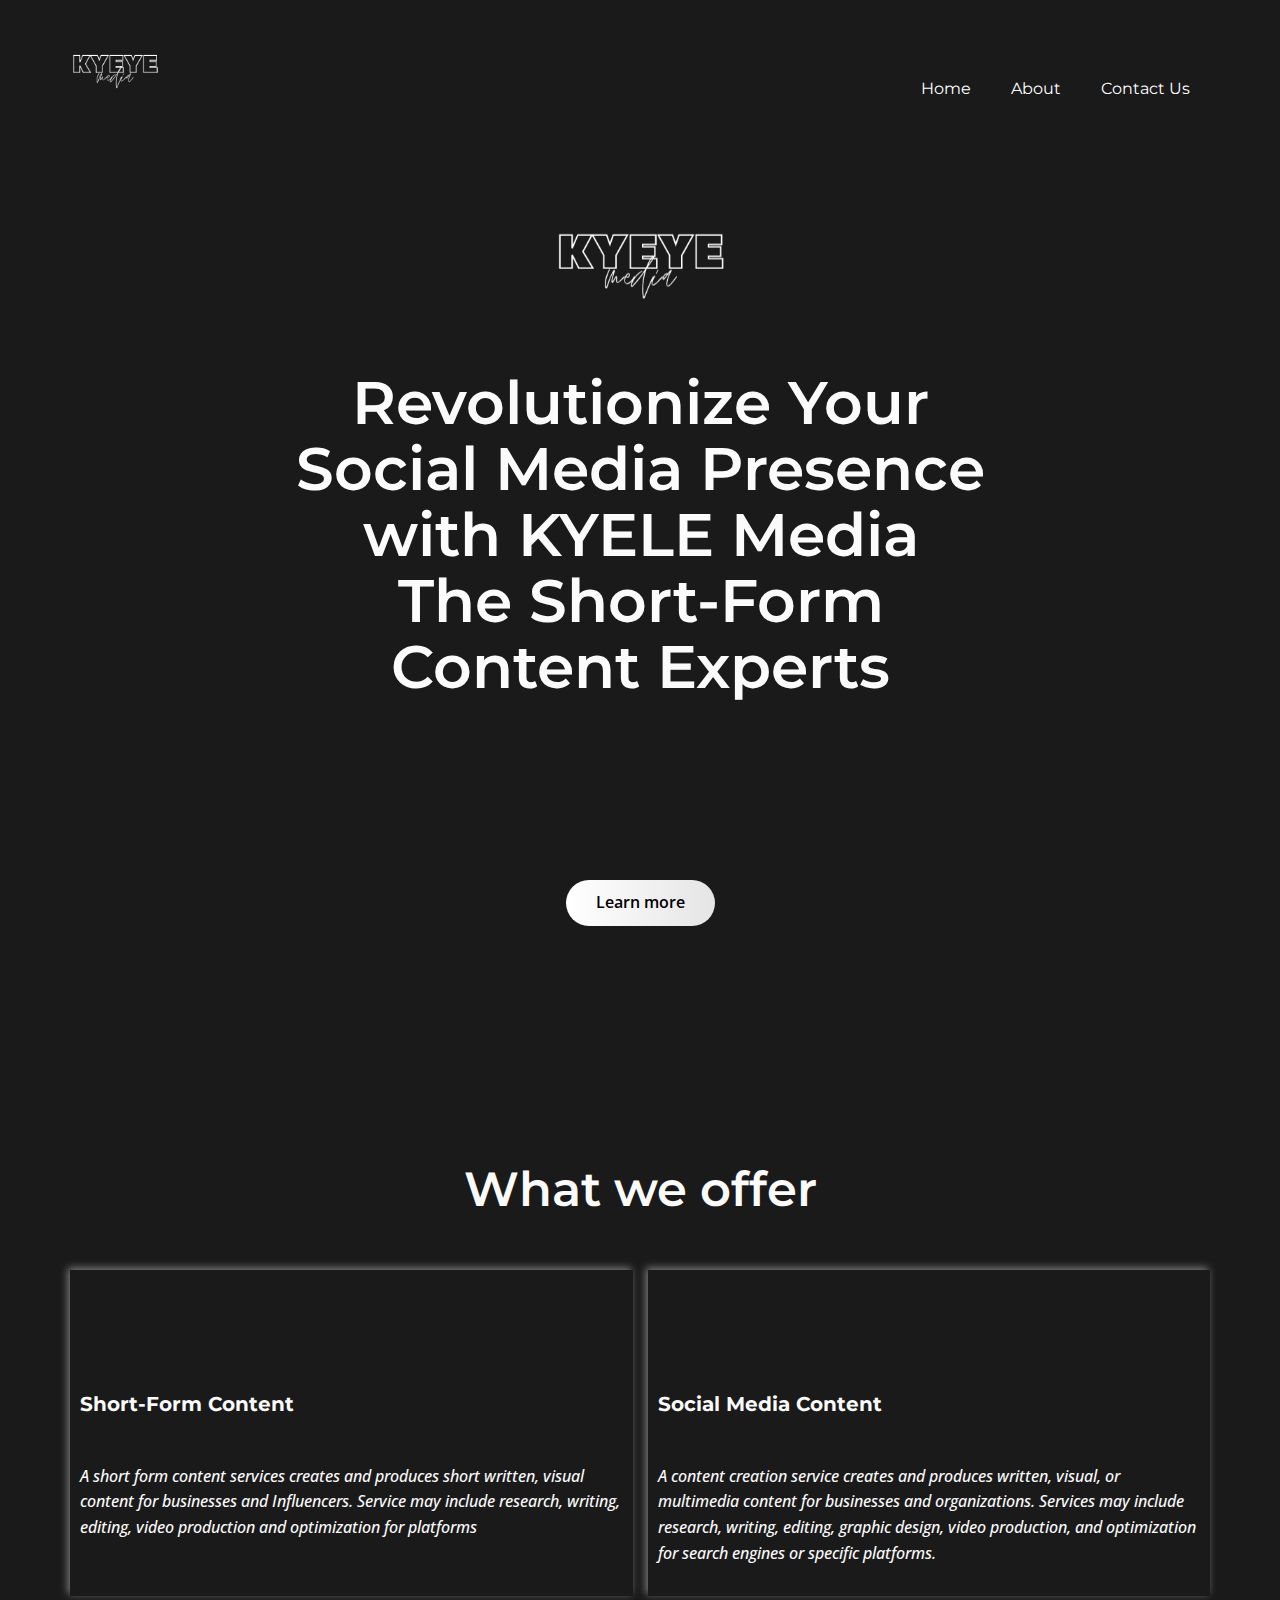
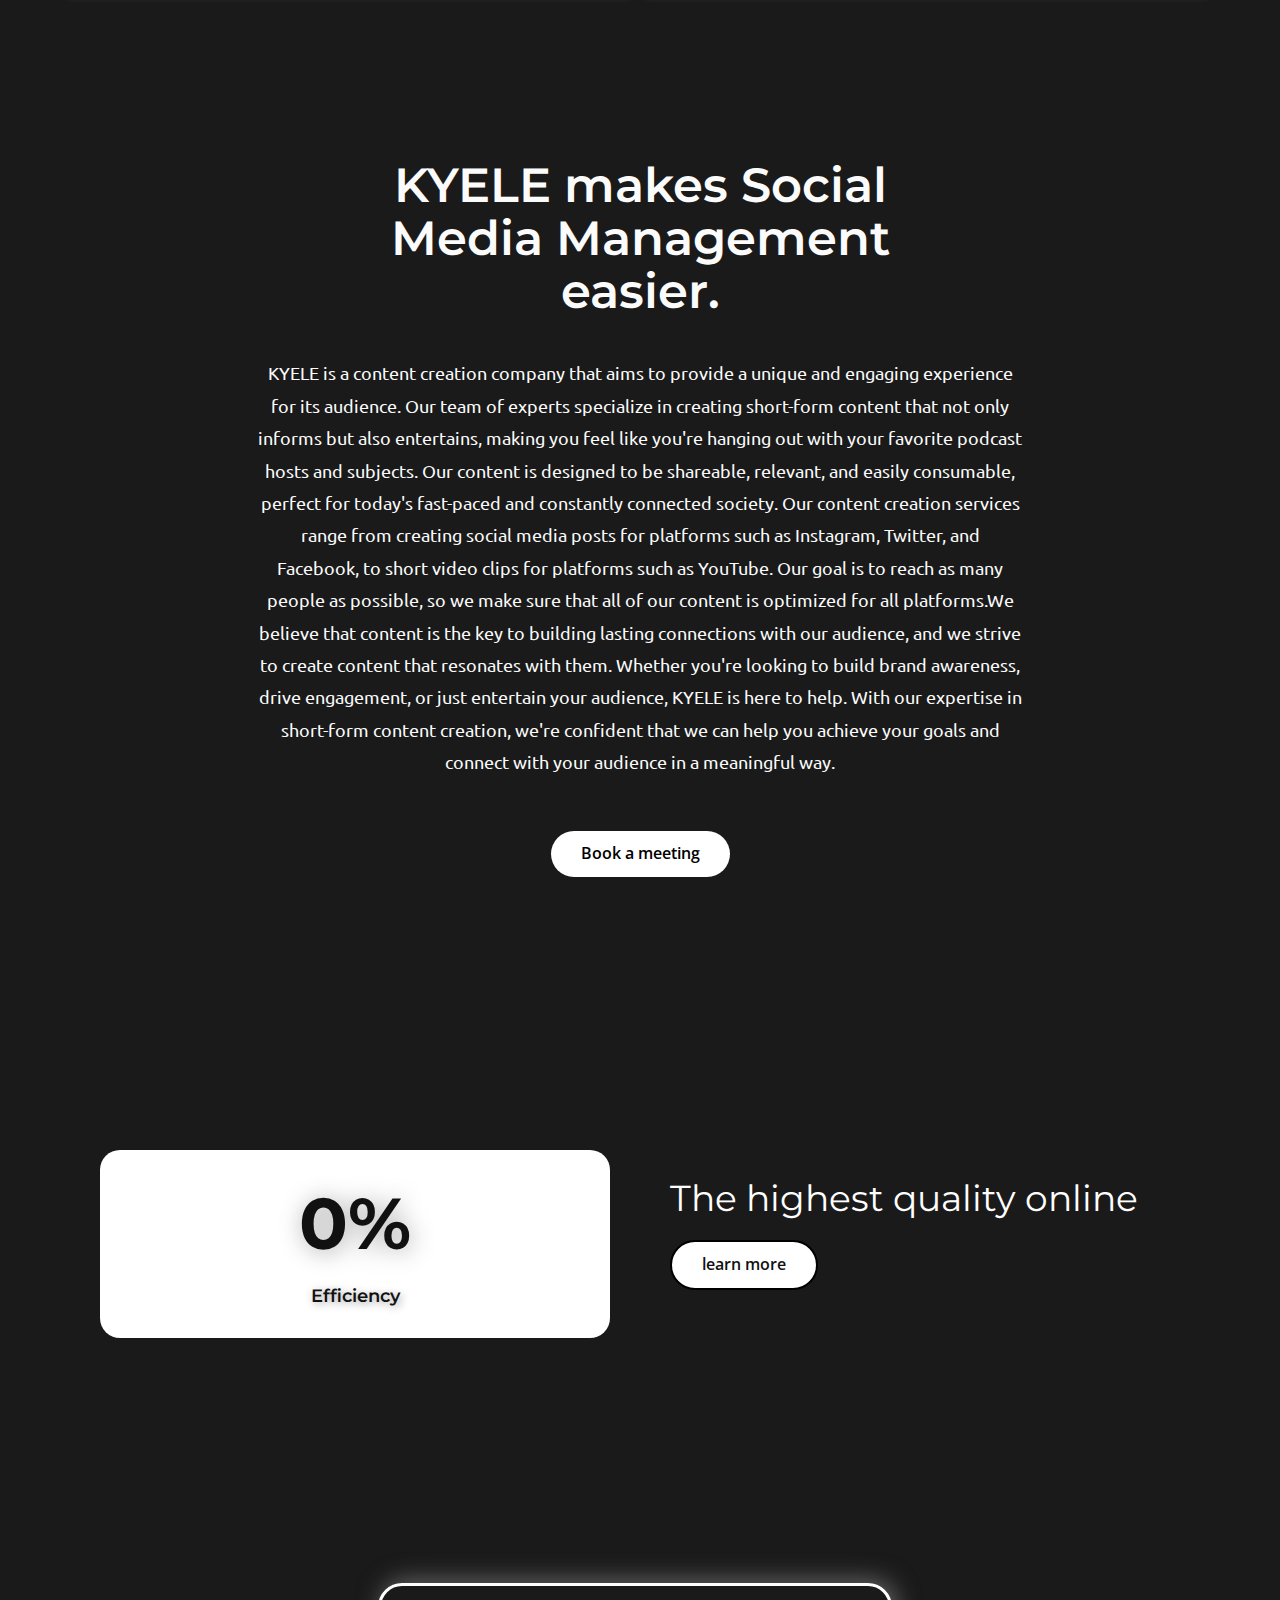
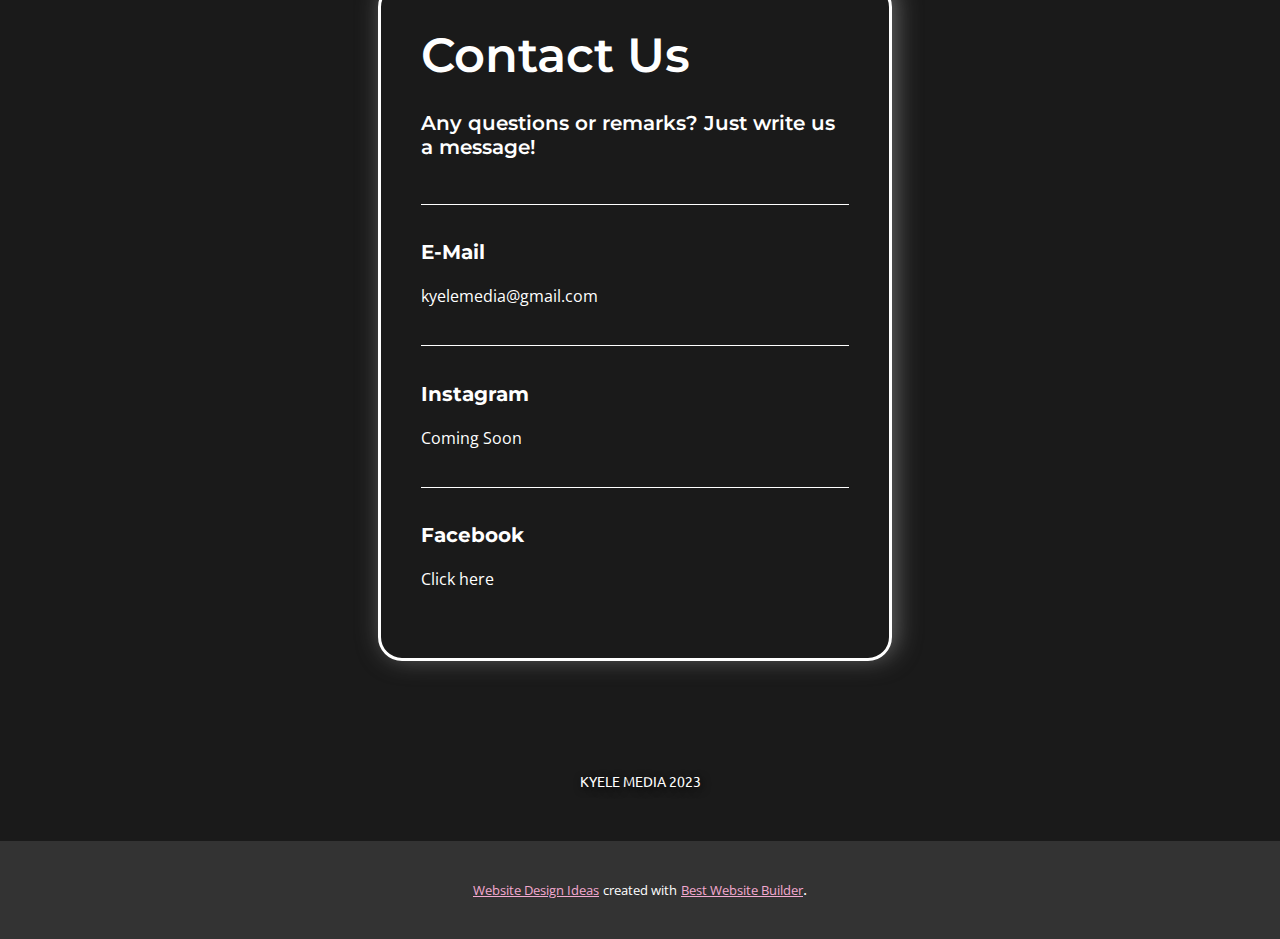
==== index.html @ 2ac7083c "v6" ====
<!DOCTYPE html>
<html style="font-size: 16px;" lang="it"><head>
    <meta name="viewport" content="width=device-width, initial-scale=1.0">
    <meta charset="utf-8">
    <meta name="keywords" content="short-form content, short-form content agency, video editing">
    <meta name="description" content="Maximize your online impact with Kyele Media's professional short-form video editing services. Book Now a Free Discovery Meeting">
    <meta name="robots" content="index, follow">
    <title>Short-Form Content Agency - Optimize Your Online Presence</title>
    <link rel="stylesheet" href="nicepage.css" media="screen">
<link rel="stylesheet" href="Short-Form-Content-Agency.css" media="screen">
    <script class="u-script" type="text/javascript" src="jquery.js" defer=""></script>
    <script class="u-script" type="text/javascript" src="nicepage.js" defer=""></script>
    <meta name="generator" content="Nicepage 5.4.4, nicepage.com">
    <meta name="author" content="Kyele Media">
    <meta property="og:title" content="Short-Form Content Agency - Optimize Your Online Presence">
    <meta property="og:description" content="Maximize your online impact with Kyele Media's professional short-form video editing services. Book Now a Free Discovery Meeting">
    <meta property="og:image" content="https://kyelemedia.github.io/images/kyelemediua-6.png">
    <meta property="og:url" content="https://kyelemedia.github.io/">
    <link id="u-theme-google-font" rel="stylesheet" href="https://fonts.googleapis.com/css?family=Montserrat:100,100i,200,200i,300,300i,400,400i,500,500i,600,600i,700,700i,800,800i,900,900i|Open+Sans:300,300i,400,400i,500,500i,600,600i,700,700i,800,800i">
    <link id="u-page-google-font" rel="stylesheet" href="https://fonts.googleapis.com/css?family=Montserrat:100,100i,200,200i,300,300i,400,400i,500,500i,600,600i,700,700i,800,800i,900,900i|Ubuntu:300,300i,400,400i,500,500i,700,700i">
    
    
    
    
    
    
    <script type="application/ld+json">{
		"@context": "http://schema.org",
		"@type": "Organization",
		"name": "",
		"logo": "images/CopiadiLogoAbbigliamentoFemminileGrassettoColoratoRosaRosso1.png"
}</script>
    <meta name="theme-color" content="#e13690">
    <meta property="og:type" content="website">
  <meta data-intl-tel-input-cdn-path="intlTelInput/"></head>
  <body data-home-page="Short-Form-Content-Agency.html" data-home-page-title="Short-Form Content Agency" class="u-body u-xl-mode" data-lang="it"><header class="u-clearfix u-grey-90 u-header u-header" id="sec-9b54"><div class="u-clearfix u-sheet u-sheet-1">
        <a href="Short-Form-Content-Agency.html#sec-712d" class="u-image u-logo u-image-1" data-image-width="500" data-image-height="500" title="Menu">
          <img src="images/CopiadiLogoAbbigliamentoFemminileGrassettoColoratoRosaRosso1.png" class="u-logo-image u-logo-image-1">
        </a>
        <nav class="u-menu u-menu-one-level u-offcanvas u-menu-1" data-responsive-from="MD">
          <div class="menu-collapse u-custom-font u-font-montserrat" style="font-size: 1rem; letter-spacing: 0px; font-weight: 700;">
            <a class="u-button-style u-custom-hover-color u-custom-left-right-menu-spacing u-custom-padding-bottom u-custom-text-active-color u-custom-text-color u-custom-text-hover-color u-custom-top-bottom-menu-spacing u-nav-link u-text-active-palette-1-base u-text-hover-palette-2-base" href="#" data-lang-en="{&quot;content&quot;:&quot;<svg class=\&quot;u-svg-link\&quot; viewBox=\&quot;0 0 24 24\&quot;><use xmlns:xlink=\&quot;http://www.w3.org/1999/xlink\&quot; xlink:href=\&quot;#menu-hamburger\&quot;></use></svg><svg class=\&quot;u-svg-content\&quot; version=\&quot;1.1\&quot; id=\&quot;menu-hamburger\&quot; viewBox=\&quot;0 0 16 16\&quot; x=\&quot;0px\&quot; y=\&quot;0px\&quot; xmlns:xlink=\&quot;http://www.w3.org/1999/xlink\&quot; xmlns=\&quot;http://www.w3.org/2000/svg\&quot;>    <g>        <rect y=\&quot;1\&quot; width=\&quot;16\&quot; height=\&quot;2\&quot;></rect>        <rect y=\&quot;7\&quot; width=\&quot;16\&quot; height=\&quot;2\&quot;></rect>        <rect y=\&quot;13\&quot; width=\&quot;16\&quot; height=\&quot;2\&quot;></rect>    </g></svg>&quot;,&quot;href&quot;:&quot;#&quot;}" style="padding: 4px 34px; font-size: calc(1em + 8px);">
              <svg class="u-svg-link" viewBox="0 0 24 24"><use xmlns:xlink="http://www.w3.org/1999/xlink" xlink:href="#menu-hamburger"></use></svg>
              <svg class="u-svg-content" version="1.1" id="menu-hamburger" viewBox="0 0 16 16" x="0px" y="0px" xmlns:xlink="http://www.w3.org/1999/xlink" xmlns="http://www.w3.org/2000/svg"><g><rect y="1" width="16" height="2"></rect><rect y="7" width="16" height="2"></rect><rect y="13" width="16" height="2"></rect>
</g></svg>
            </a>
          </div>
          <div class="u-custom-menu u-nav-container">
            <ul class="u-custom-font u-font-montserrat u-nav u-unstyled u-nav-1"><li class="u-nav-item"><a class="u-button-style u-hover-white u-nav-link u-text-active-white u-text-body-alt-color u-text-hover-black" href="Short-Form-Content-Agency.html#sec-712d" data-lang-en="{&quot;content&quot;:&quot;Home&quot;,&quot;href&quot;:&quot;Home.html&quot;}" style="padding: 10px 20px;">Home</a>
</li><li class="u-nav-item"><a class="u-button-style u-hover-white u-nav-link u-text-active-white u-text-body-alt-color u-text-hover-black" href="Short-Form-Content-Agency.html#carousel_b680" data-lang-en="{&quot;content&quot;:&quot;Informazioni su&quot;,&quot;href&quot;:&quot;Informazioni-su.html&quot;}" style="padding: 10px 20px;">About</a>
</li><li class="u-nav-item"><a class="u-button-style u-hover-white u-nav-link u-text-active-white u-text-body-alt-color u-text-hover-black" href="Short-Form-Content-Agency.html#carousel_3030" data-lang-en="{&quot;content&quot;:&quot;Contatti&quot;,&quot;href&quot;:&quot;Contatti.html&quot;}" style="padding: 10px 20px;">Contact Us</a>
</li></ul>
          </div>
          <div class="u-custom-menu u-nav-container-collapse">
            <div class="u-black u-container-style u-inner-container-layout u-opacity u-opacity-95 u-sidenav">
              <div class="u-inner-container-layout u-sidenav-overflow">
                <div class="u-menu-close"></div>
                <ul class="u-align-center u-nav u-popupmenu-items u-unstyled u-nav-2"><li class="u-nav-item"><a class="u-button-style u-nav-link" href="Short-Form-Content-Agency.html#sec-712d" data-lang-en="{&quot;content&quot;:&quot;Home&quot;,&quot;href&quot;:&quot;Home.html&quot;}">Home</a>
</li><li class="u-nav-item"><a class="u-button-style u-nav-link" href="Short-Form-Content-Agency.html#carousel_b680" data-lang-en="{&quot;content&quot;:&quot;Informazioni su&quot;,&quot;href&quot;:&quot;Informazioni-su.html&quot;}">About</a>
</li><li class="u-nav-item"><a class="u-button-style u-nav-link" href="Short-Form-Content-Agency.html#carousel_3030" data-lang-en="{&quot;content&quot;:&quot;Contatti&quot;,&quot;href&quot;:&quot;Contatti.html&quot;}">Contact Us</a>
</li></ul>
              </div>
            </div>
            <div class="u-black u-menu-overlay u-opacity u-opacity-70"></div>
          </div>
        </nav>
      </div></header>
    <section class="u-align-center u-clearfix u-grey-90 u-section-1" id="sec-712d">
      <div class="u-clearfix u-sheet u-sheet-1">
        <div class="u-clearfix u-expanded-width u-gutter-0 u-layout-wrap u-layout-wrap-1">
          <div class="u-layout" style="">
            <div class="u-layout-row" style="">
              <div class="u-align-left u-container-align-left u-container-style u-file-link u-layout-cell u-right-cell u-shape-rectangle u-size-30 u-size-xs-60 u-layout-cell-1" data-href="files/kyelemediua.png">
                <div class="u-container-layout u-container-layout-1"></div>
              </div>
              <div class="u-align-center u-container-style u-layout-cell u-left-cell u-shape-rectangle u-size-30 u-size-xs-60 u-layout-cell-2" src="">
                <div class="u-container-layout u-container-layout-2" src=""></div>
              </div>
            </div>
          </div>
        </div>
        <h1 class="u-align-center u-text u-text-custom-color-4 u-text-1" data-lang-en="Online School" data-animation-name="customAnimationIn" data-animation-direction="" data-animation-duration="1000"> Revolutionize Your Social Media Presence with KYELE Media<br>The Short-Form Content Experts
        </h1>
        <a href="Short-Form-Content-Agency.html#sec-39df" class="u-active-white u-align-left u-border-none u-btn u-btn-round u-button-style u-gradient u-hover-feature u-hover-white u-none u-radius-50 u-text-active-black u-text-black u-text-hover-black u-btn-1" data-animation-name="" data-animation-duration="0" data-animation-delay="0" data-animation-direction="" data-lang-en="{&quot;content&quot;:&quot;learn more&quot;,&quot;href&quot;:&quot;https://nicepage.app&quot;}">Learn more<br>
        </a>
        <img class="u-image u-image-default u-image-1" src="images/CopiadiLogoAbbigliamentoFemminileGrassettoColoratoRosaRosso1.png" alt="" data-image-width="500" data-image-height="500" data-animation-name="customAnimationIn" data-animation-duration="1000" data-animation-delay="0" data-animation-direction="">
      </div>
      
    </section>
    <section class="u-align-center u-clearfix u-container-align-center-lg u-container-align-center-md u-container-align-center-sm u-container-align-center-xl u-container-align-left-xs u-grey-90 u-section-2" id="sec-39df">
      <div class="u-clearfix u-sheet u-sheet-1">
        <h2 class="u-align-center-lg u-align-center-md u-align-center-sm u-align-center-xl u-align-left-xs u-text u-text-custom-color-4 u-text-1" data-lang-en="​Start learning from
<br>the world’s best institutions">What we offer</h2>
        <div class="u-expanded-width u-list u-list-1">
          <div class="u-repeater u-repeater-1">
            <div class="u-align-left u-container-style u-custom-item u-list-item u-repeater-item u-shape-rectangle u-list-item-1">
              <div class="u-container-layout u-similar-container u-valign-top-xs u-container-layout-1">
                <h3 class="u-text u-text-custom-color-4 u-text-default u-text-2" data-lang-en="01" data-animation-name="customAnimationIn" data-animation-duration="750" data-animation-direction="">01</h3>
                <h5 class="u-custom-font u-font-montserrat u-text u-text-custom-color-4 u-text-3" data-lang-en="Marketing">Short-Form Content<br>
                </h5>
                <p class="u-align-center-xs u-text u-text-custom-color-4 u-text-4" data-lang-en="​Ut enim ad minim veniam, quis nostrud exercitation ullamco laboris nisi ut aliquip ex ea commodo consequat. Duis aute irure dolor in reprehenderit in voluptate velit"> A short form content services creates and produces short written, visual content for businesses and Influencers. Service may include research, writing, editing, video production and optimization for platforms</p>
              </div>
            </div>
            <div class="u-align-left u-container-style u-custom-item u-list-item u-repeater-item u-shape-rectangle u-list-item-2">
              <div class="u-container-layout u-similar-container u-valign-top-xs u-container-layout-2">
                <h3 class="u-text u-text-custom-color-4 u-text-default u-text-5" data-lang-en="02" data-animation-name="customAnimationIn" data-animation-duration="750" data-animation-direction="">02</h3>
                <h5 class="u-custom-font u-font-montserrat u-text u-text-custom-color-4 u-text-6" data-lang-en="Web Design">Social Media Content</h5>
                <p class="u-align-center-xs u-text u-text-custom-color-4 u-text-7" data-lang-en="​Ut enim ad minim veniam, quis nostrud exercitation ullamco laboris nisi ut aliquip ex ea commodo consequat. Duis aute irure dolor in reprehenderit in voluptate velit"> A content creation service creates and produces written, visual, or multimedia content for businesses and organizations. Services may include research, writing, editing, graphic design, video production, and optimization for search engines or specific platforms.&nbsp;</p>
              </div>
            </div>
          </div>
        </div>
      </div>
    </section>
    <section class="u-align-right u-clearfix u-grey-90 u-valign-middle-lg u-valign-middle-md u-valign-middle-xs u-valign-top-sm u-section-3" id="carousel_b680">
      <div class="u-clearfix u-sheet u-valign-middle u-sheet-1">
        <div class="u-clearfix u-expanded-width u-layout-wrap u-layout-wrap-1">
          <div class="u-layout">
            <div class="u-layout-row">
              <div class="u-align-center u-container-align-center-md u-container-align-center-sm u-container-style u-layout-cell u-left-cell u-shape-rectangle u-size-35-lg u-size-35-xl u-size-60-md u-size-60-sm u-size-60-xs u-layout-cell-1">
                <div class="u-container-layout u-container-layout-1">
                  <h2 class="u-align-center-xs u-text u-text-custom-color-4 u-text-1" data-lang-en="​For every student,
<br>every classroom.
<br>Real results"> KYELE makes Social Media Management  easier.</h2>
                  <p class="u-align-center-xs u-custom-font u-font-ubuntu u-text u-text-custom-color-4 u-text-2" data-lang-en="Duis aute irure dolor in reprehenderit in voluptate velit esse cillum dolore eu fugiat nulla pariatur. Excepteur sint occaecat cupidatat non proident"> KYELE is a content creation company that aims to provide a unique and engaging experience for its audience. Our team of experts specialize in creating short-form content that not only informs but also entertains, making you feel like you're hanging out with your favorite podcast hosts and subjects. Our content is designed to be shareable, relevant, and easily consumable, perfect for today's fast-paced and constantly connected society. Our content creation services range from creating social media posts for platforms such as Instagram, Twitter, and Facebook, to short video clips for platforms such as YouTube. Our goal is to reach as many people as possible, so we make sure that all of our content is optimized for all platforms.We believe that content is the key to building lasting connections with our audience, and we strive to create content that resonates with them. Whether you're looking to build brand awareness, drive engagement, or just entertain your audience, KYELE is here to help. With our expertise in short-form content creation, we're confident that we can help you achieve your goals and connect with your audience in a meaningful way.</p>
                  <a href="Short-Form-Content-Agency.html#carousel_3030" class="u-active-white u-align-center-sm u-align-center-xs u-align-left-lg u-align-left-md u-align-left-xl u-border-none u-btn u-btn-round u-button-style u-hover-feature u-hover-white u-radius-50 u-text-active-black u-text-black u-text-hover-black u-white u-btn-1" data-animation-name="" data-animation-duration="0" data-animation-delay="0" data-animation-direction="" data-lang-en="{&quot;content&quot;:&quot;Learners&quot;,&quot;href&quot;:&quot;https://nicepage.app&quot;}">Book a meeting</a>
                  <div class="u-list u-list-1">
                    <div class="u-repeater u-repeater-1">
                      <div class="u-container-align-left u-container-style u-list-item u-repeater-item">
                        <div class="u-container-layout u-similar-container u-valign-middle u-container-layout-2"></div>
                      </div>
                    </div>
                  </div>
                </div>
              </div>
              <div class="u-align-center u-container-style u-layout-cell u-right-cell u-size-25-lg u-size-25-xl u-size-60-md u-size-60-sm u-size-60-xs u-layout-cell-2">
                <div class="u-container-layout u-container-layout-3"></div>
              </div>
            </div>
          </div>
        </div>
      </div>
      
    </section>
    <section class="u-clearfix u-container-align-center u-grey-90 u-section-4" id="carousel_79bf">
      <div class="u-clearfix u-sheet u-valign-middle-xl u-sheet-1">
        <div class="u-clearfix u-expanded-width u-layout-wrap u-layout-wrap-1">
          <div class="u-layout">
            <div class="u-layout-row">
              <div class="u-container-align-center-lg u-container-align-center-md u-container-style u-layout-cell u-shape-rectangle u-size-30-xl u-size-33-lg u-size-33-md u-size-33-sm u-size-33-xs u-layout-cell-1">
                <div class="u-container-layout u-valign-middle-lg u-valign-middle-md u-container-layout-1">
                  <div class="u-align-center-sm u-align-center-xs u-expanded-width-lg u-expanded-width-md u-expanded-width-xl u-list u-list-1">
                    <div class="u-repeater u-repeater-1">
                      <div class="u-align-center u-container-align-center u-container-style u-custom-item u-list-item u-radius-20 u-repeater-item u-white u-list-item-1">
                        <div class="u-container-layout u-similar-container u-valign-middle u-container-layout-2">
                          <h3 class="u-align-center u-custom-font u-font-montserrat u-text u-text-1" data-animation-name="counter" data-animation-event="scroll" data-animation-duration="3000" data-lang-en="60%">100%</h3>
                          <h6 class="u-align-center u-custom-font u-font-montserrat u-text u-text-2" data-lang-en="Sample Headline">Efficiency</h6>
                        </div>
                      </div>
                    </div>
                  </div>
                </div>
              </div>
              <div class="u-container-align-center-sm u-container-align-center-xs u-container-style u-layout-cell u-size-27-lg u-size-27-md u-size-27-sm u-size-27-xs u-size-30-xl u-layout-cell-2">
                <div class="u-container-layout u-valign-bottom-lg u-valign-bottom-md u-valign-bottom-sm u-valign-bottom-xs u-container-layout-3">
                  <h3 class="u-align-center-sm u-align-center-xs u-custom-font u-font-montserrat u-text u-text-default u-text-white u-text-3" data-lang-en="The highest quality online courses from institutions">The highest quality online&nbsp;</h3>
                  <a href="Short-Form-Content-Agency.html#carousel_b680" class="u-active-white u-align-center-sm u-align-center-xs u-align-left-lg u-align-left-md u-align-left-xl u-border-2 u-border-active-palette-1-base u-border-black u-border-hover-black u-btn u-btn-round u-button-style u-gradient u-hover-feature u-hover-white u-none u-radius-50 u-text-active-black u-text-body-color u-text-hover-black u-btn-1" data-animation-name="" data-animation-duration="0" data-animation-delay="0" data-animation-direction="" data-lang-en="{&quot;content&quot;:&quot;learn more&quot;,&quot;href&quot;:&quot;https://nicepage.app&quot;}">learn more</a>
                </div>
              </div>
            </div>
          </div>
        </div>
      </div>
      
    </section>
    <section class="u-align-center u-clearfix u-grey-90 u-section-5" id="carousel_3030">
      <div class="u-clearfix u-sheet u-sheet-1">
        <div class="u-align-center u-clearfix u-gutter-100 u-layout-wrap u-layout-wrap-1">
          <div class="u-layout">
            <div class="u-layout-row">
              <div class="u-align-left u-container-style u-layout-cell u-radius-24 u-shape-round u-size-30 u-layout-cell-1">
                <div class="u-border-3 u-border-white u-container-layout u-container-layout-1">
                  <h2 class="u-text u-text-body-alt-color u-text-1" data-lang-en="Contact Us">Contact Us</h2>
                  <h5 class="u-text u-text-body-alt-color u-text-default u-text-2" data-lang-en="​Any questions or remarks? Just write us a message!"> Any questions or remarks? Just write us a message!</h5>
                  <div class="u-expanded-width u-list u-list-1">
                    <div class="u-repeater u-repeater-1">
                      <div class="u-border-1 u-border-no-bottom u-border-no-left u-border-no-right u-border-white u-container-style u-list-item u-repeater-item">
                        <div class="u-container-layout u-similar-container u-valign-middle u-container-layout-2">
                          <h6 class="u-text u-text-body-alt-color u-text-default u-text-3" data-lang-en="Sydney">E-Mail</h6>
                          <p class="u-text u-text-body-alt-color u-text-default u-text-4" data-lang-en="​45 Pirrama Rd,
Pyrmont NSW 2022">
                            <a href="mailto:kyelemedia@gmail.com" class="u-active-none u-border-none u-btn u-button-link u-button-style u-hover-none u-none u-text-hover-custom-color-3 u-text-white u-btn-1">kyelemedia@gmail.com</a>
                          </p>
                        </div>
                      </div>
                      <div class="u-border-1 u-border-no-bottom u-border-no-left u-border-no-right u-border-white u-container-style u-list-item u-repeater-item">
                        <div class="u-container-layout u-similar-container u-valign-middle u-container-layout-3">
                          <h6 class="u-text u-text-body-alt-color u-text-default u-text-5" data-lang-en="Melbourne">Instagram</h6>
                          <p class="u-text u-text-body-alt-color u-text-default u-text-6" data-lang-en="​163 Collins St, Melbourne VIC 3000">Coming Soon</p>
                        </div>
                      </div>
                      <div class="u-border-1 u-border-no-bottom u-border-no-left u-border-no-right u-border-white u-container-style u-list-item u-repeater-item">
                        <div class="u-container-layout u-similar-container u-valign-middle u-container-layout-4">
                          <h6 class="u-text u-text-body-alt-color u-text-default u-text-7" data-lang-en="Melbourne">Facebook</h6>
                          <p class="u-text u-text-body-alt-color u-text-default u-text-8" data-lang-en="​163 Collins St, Melbourne VIC 3000">
                            <a class="u-active-none u-border-none u-btn u-button-link u-button-style u-hover-none u-none u-text-active-custom-color-3 u-text-hover-custom-color-3 u-text-white u-btn-2" href="https://www.facebook.com/profile.php?id=100089619895007" target="_blank">Click here</a>
                          </p>
                        </div>
                      </div>
                    </div>
                  </div>
                </div>
              </div>
              <div class="u-align-left u-container-style u-layout-cell u-shape-rectangle u-size-30 u-layout-cell-2" data-animation-name="" data-animation-duration="0" data-animation-delay="0" data-animation-direction=""></div>
            </div>
          </div>
        </div>
      </div>
      
    </section>
    
    
    <footer class="u-align-center u-clearfix u-footer u-grey-90 u-footer" id="sec-f416"><div class="u-clearfix u-sheet u-sheet-1">
        <p class="u-custom-font u-font-ubuntu u-small-text u-text u-text-variant u-text-white u-text-1">KYELE MEDIA 2023</p>
      </div></footer>
    <section class="u-backlink u-clearfix u-grey-80">
      <a class="u-link" href="https://nicepage.com/website-design" target="_blank">
        <span>Website Design Ideas</span>
      </a>
      <p class="u-text">
        <span>created with</span>
      </p>
      <a class="u-link" href="https://nicepage.com/website-builder" target="_blank">
        <span>Best Website Builder</span>
      </a>. 
    </section><span style="height: 64px; width: 64px; margin-left: 0px; margin-right: auto; margin-top: 0px; right: 20px; bottom: 20px; padding: 20px; background-image: none;" class="u-back-to-top u-icon u-icon-circle u-opacity u-opacity-85 u-text-black u-white" data-href="#">
        <svg class="u-svg-link" preserveAspectRatio="xMidYMin slice" viewBox="0 0 551.13 551.13"><use xmlns:xlink="http://www.w3.org/1999/xlink" xlink:href="#svg-1d98"></use></svg>
        <svg class="u-svg-content" enable-background="new 0 0 551.13 551.13" viewBox="0 0 551.13 551.13" xmlns="http://www.w3.org/2000/svg" id="svg-1d98"><path d="m275.565 189.451 223.897 223.897h51.668l-275.565-275.565-275.565 275.565h51.668z"></path></svg>
    </span>
  
</body></html>
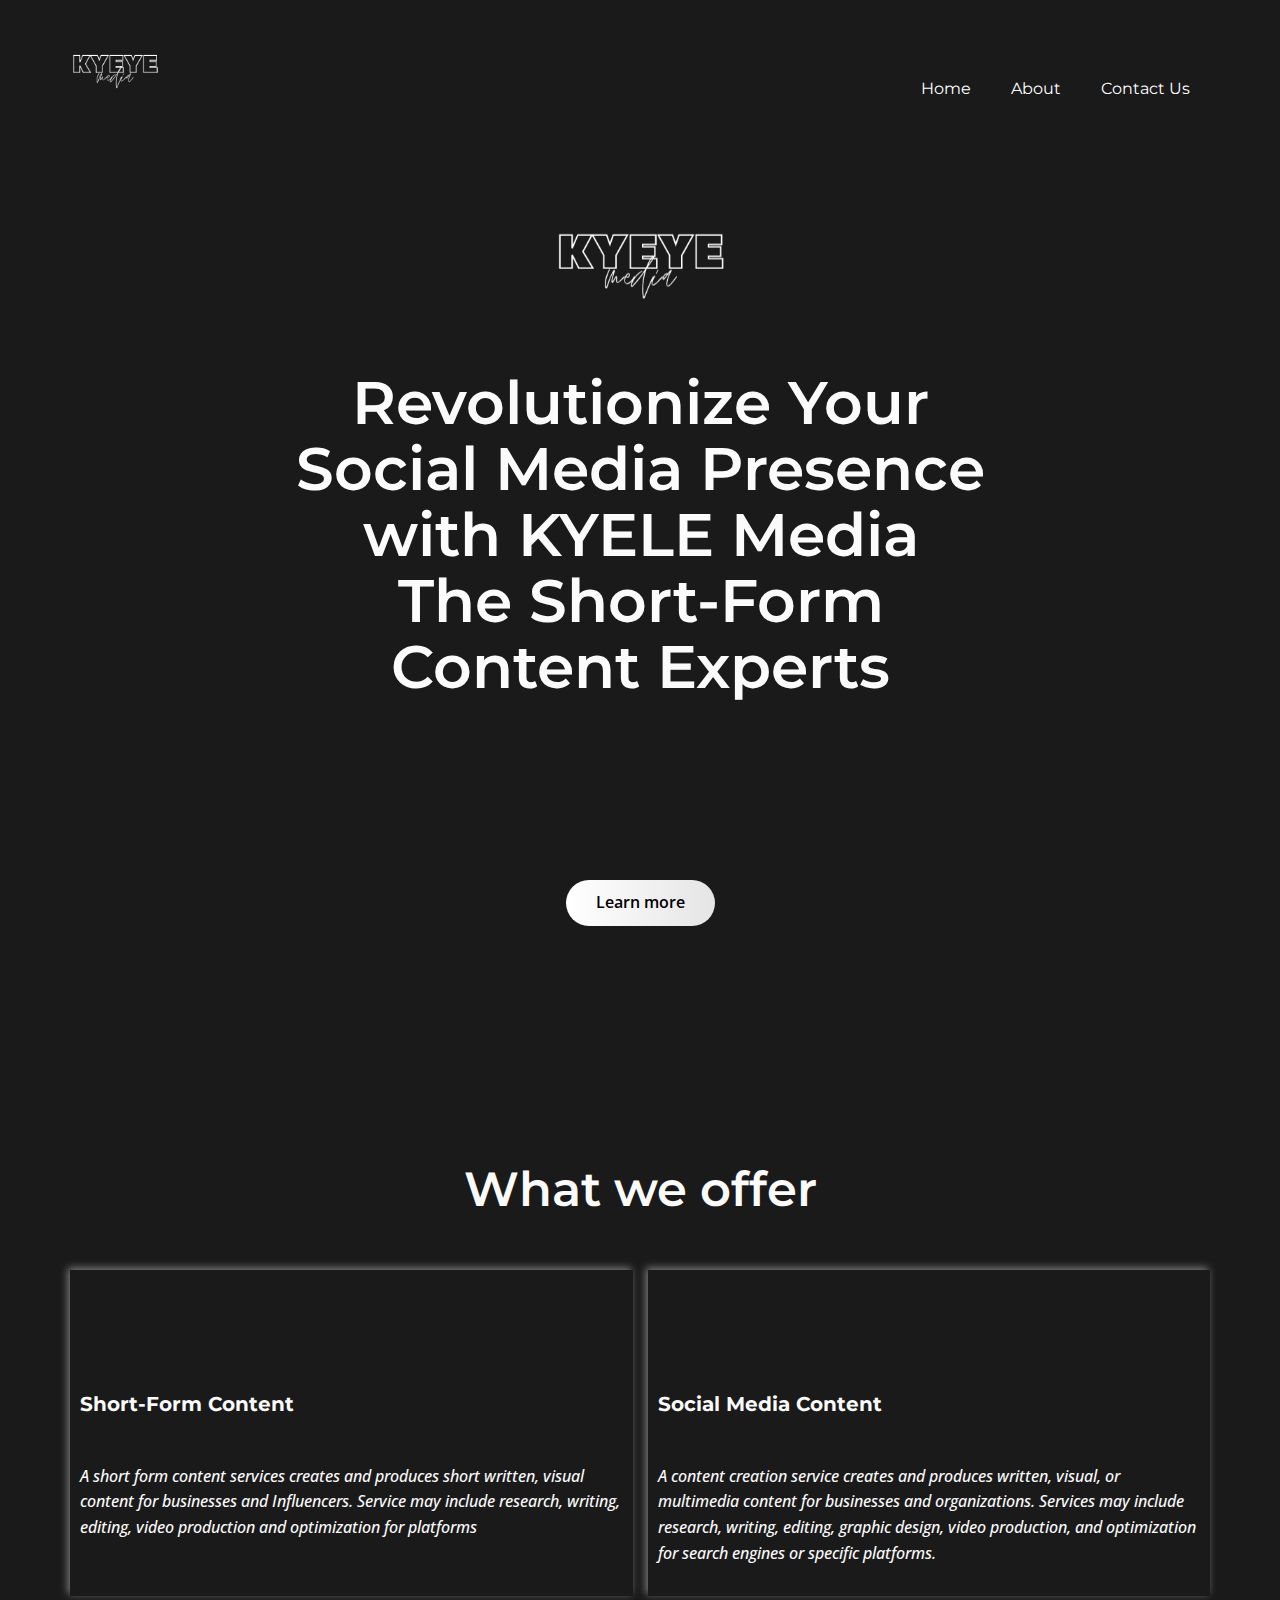
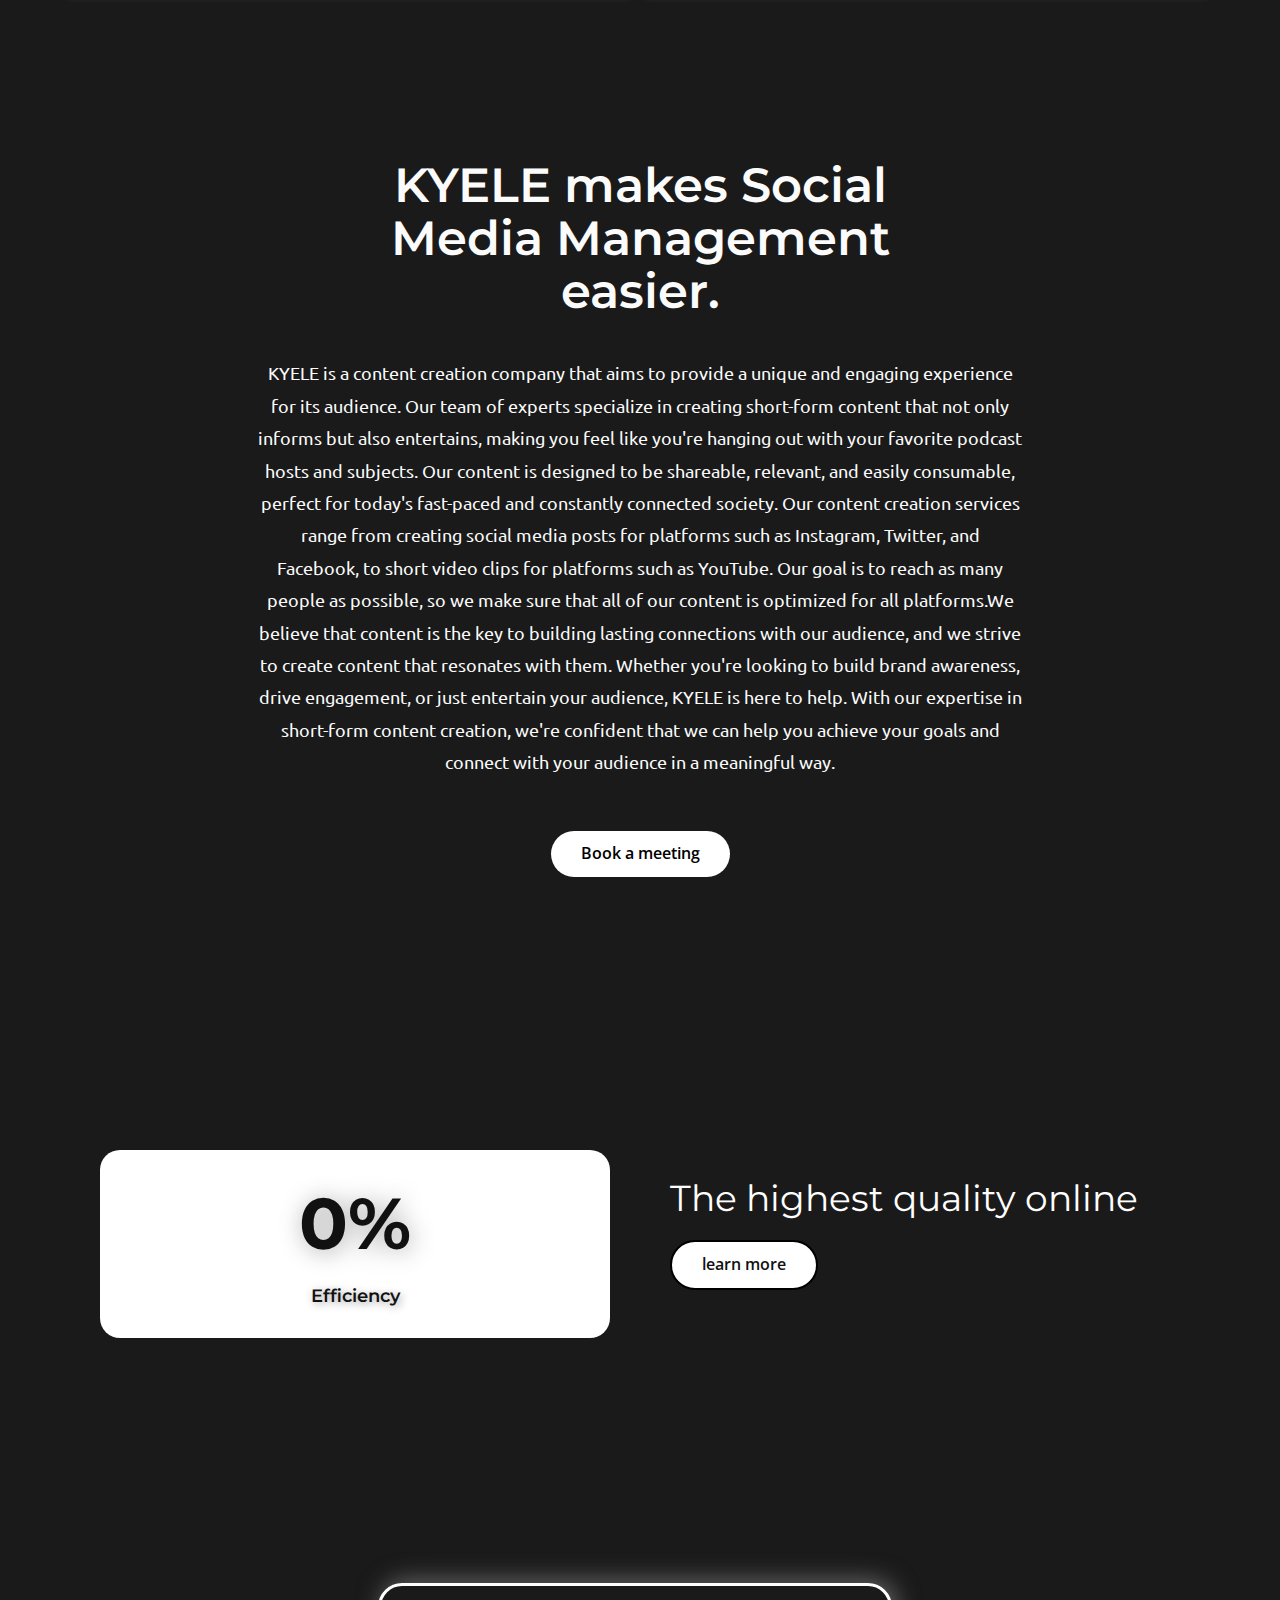
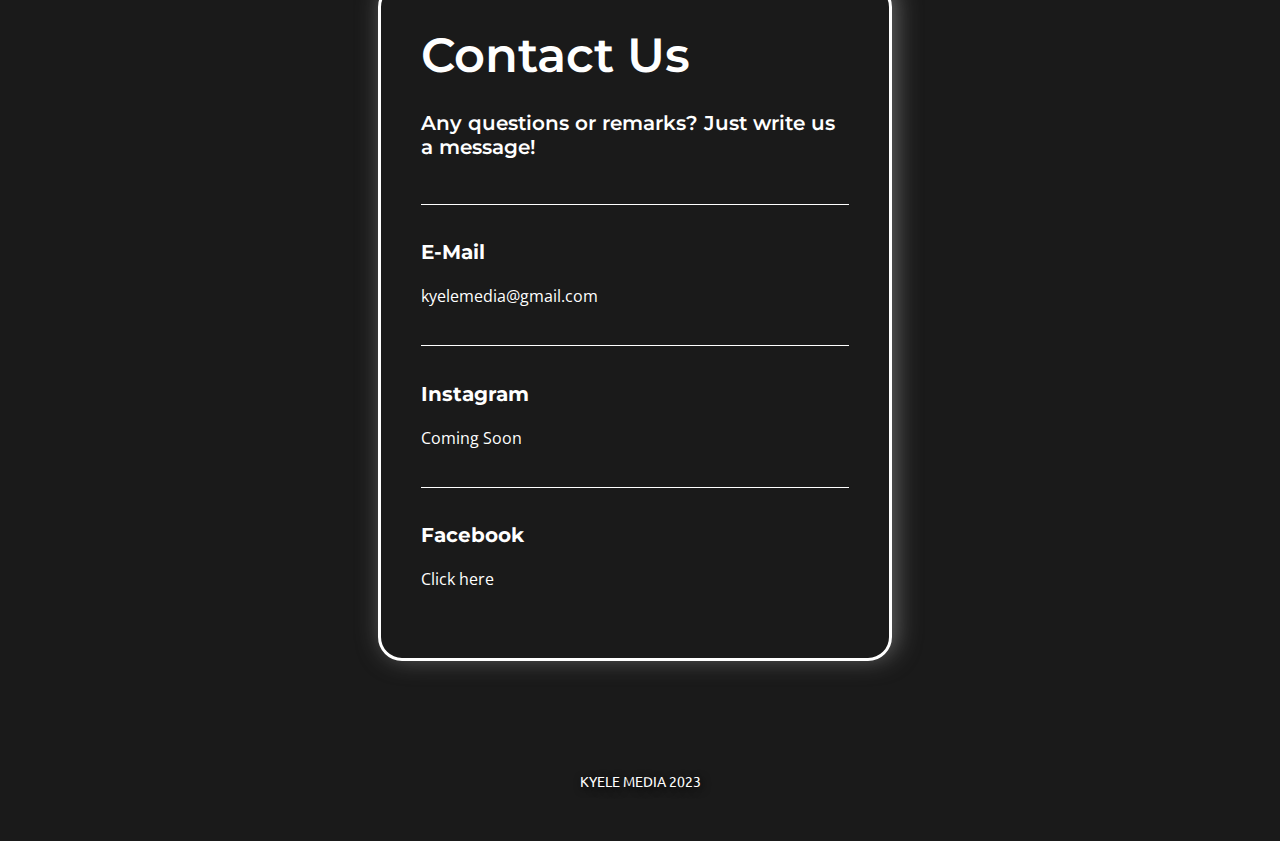
==== commit 948544a8: "v7" ====
--- a/index.html
+++ b/index.html
@@ -223,19 +223,6 @@
     <footer class="u-align-center u-clearfix u-footer u-grey-90 u-footer" id="sec-f416"><div class="u-clearfix u-sheet u-sheet-1">
         <p class="u-custom-font u-font-ubuntu u-small-text u-text u-text-variant u-text-white u-text-1">KYELE MEDIA 2023</p>
       </div></footer>
-    <section class="u-backlink u-clearfix u-grey-80">
-      <a class="u-link" href="https://nicepage.com/website-design" target="_blank">
-        <span>Website Design Ideas</span>
-      </a>
-      <p class="u-text">
-        <span>created with</span>
-      </p>
-      <a class="u-link" href="https://nicepage.com/website-builder" target="_blank">
-        <span>Best Website Builder</span>
-      </a>. 
-    </section><span style="height: 64px; width: 64px; margin-left: 0px; margin-right: auto; margin-top: 0px; right: 20px; bottom: 20px; padding: 20px; background-image: none;" class="u-back-to-top u-icon u-icon-circle u-opacity u-opacity-85 u-text-black u-white" data-href="#">
-        <svg class="u-svg-link" preserveAspectRatio="xMidYMin slice" viewBox="0 0 551.13 551.13"><use xmlns:xlink="http://www.w3.org/1999/xlink" xlink:href="#svg-1d98"></use></svg>
-        <svg class="u-svg-content" enable-background="new 0 0 551.13 551.13" viewBox="0 0 551.13 551.13" xmlns="http://www.w3.org/2000/svg" id="svg-1d98"><path d="m275.565 189.451 223.897 223.897h51.668l-275.565-275.565-275.565 275.565h51.668z"></path></svg>
-    </span>
+    
   
 </body></html>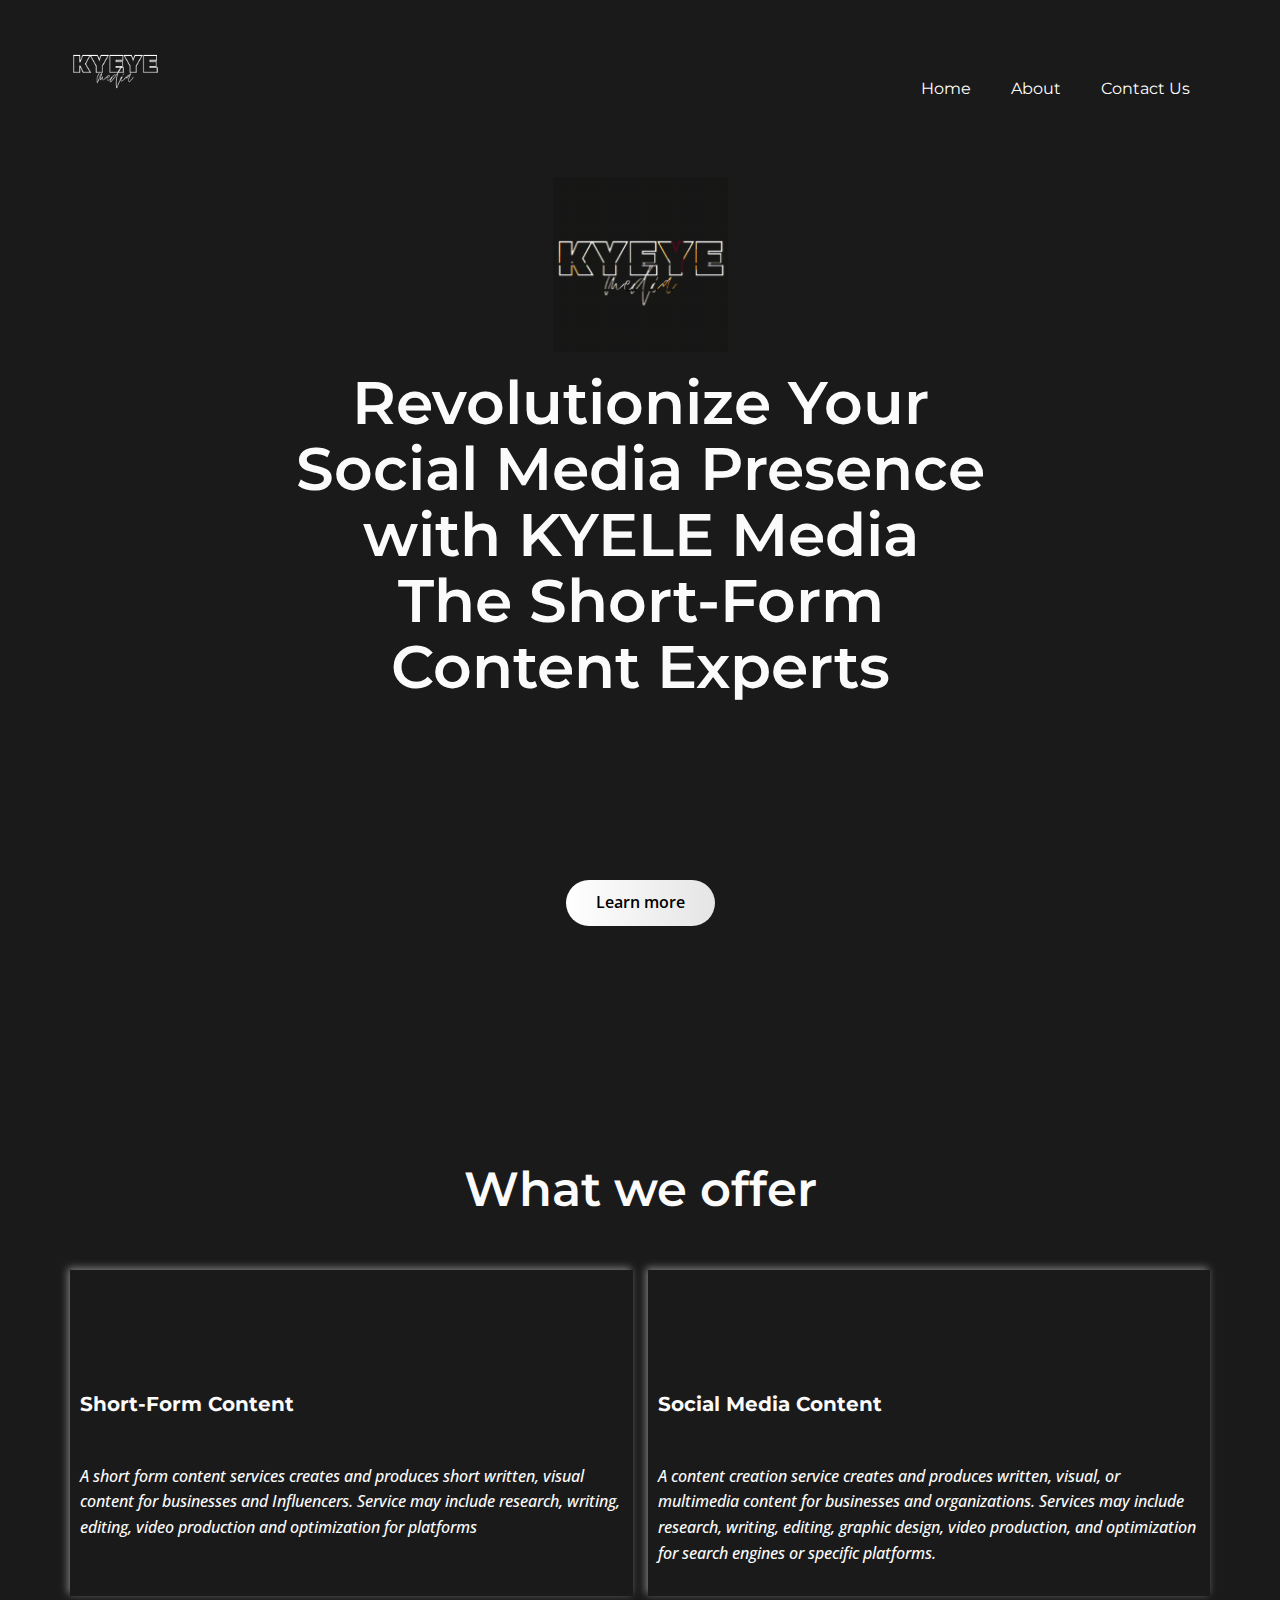
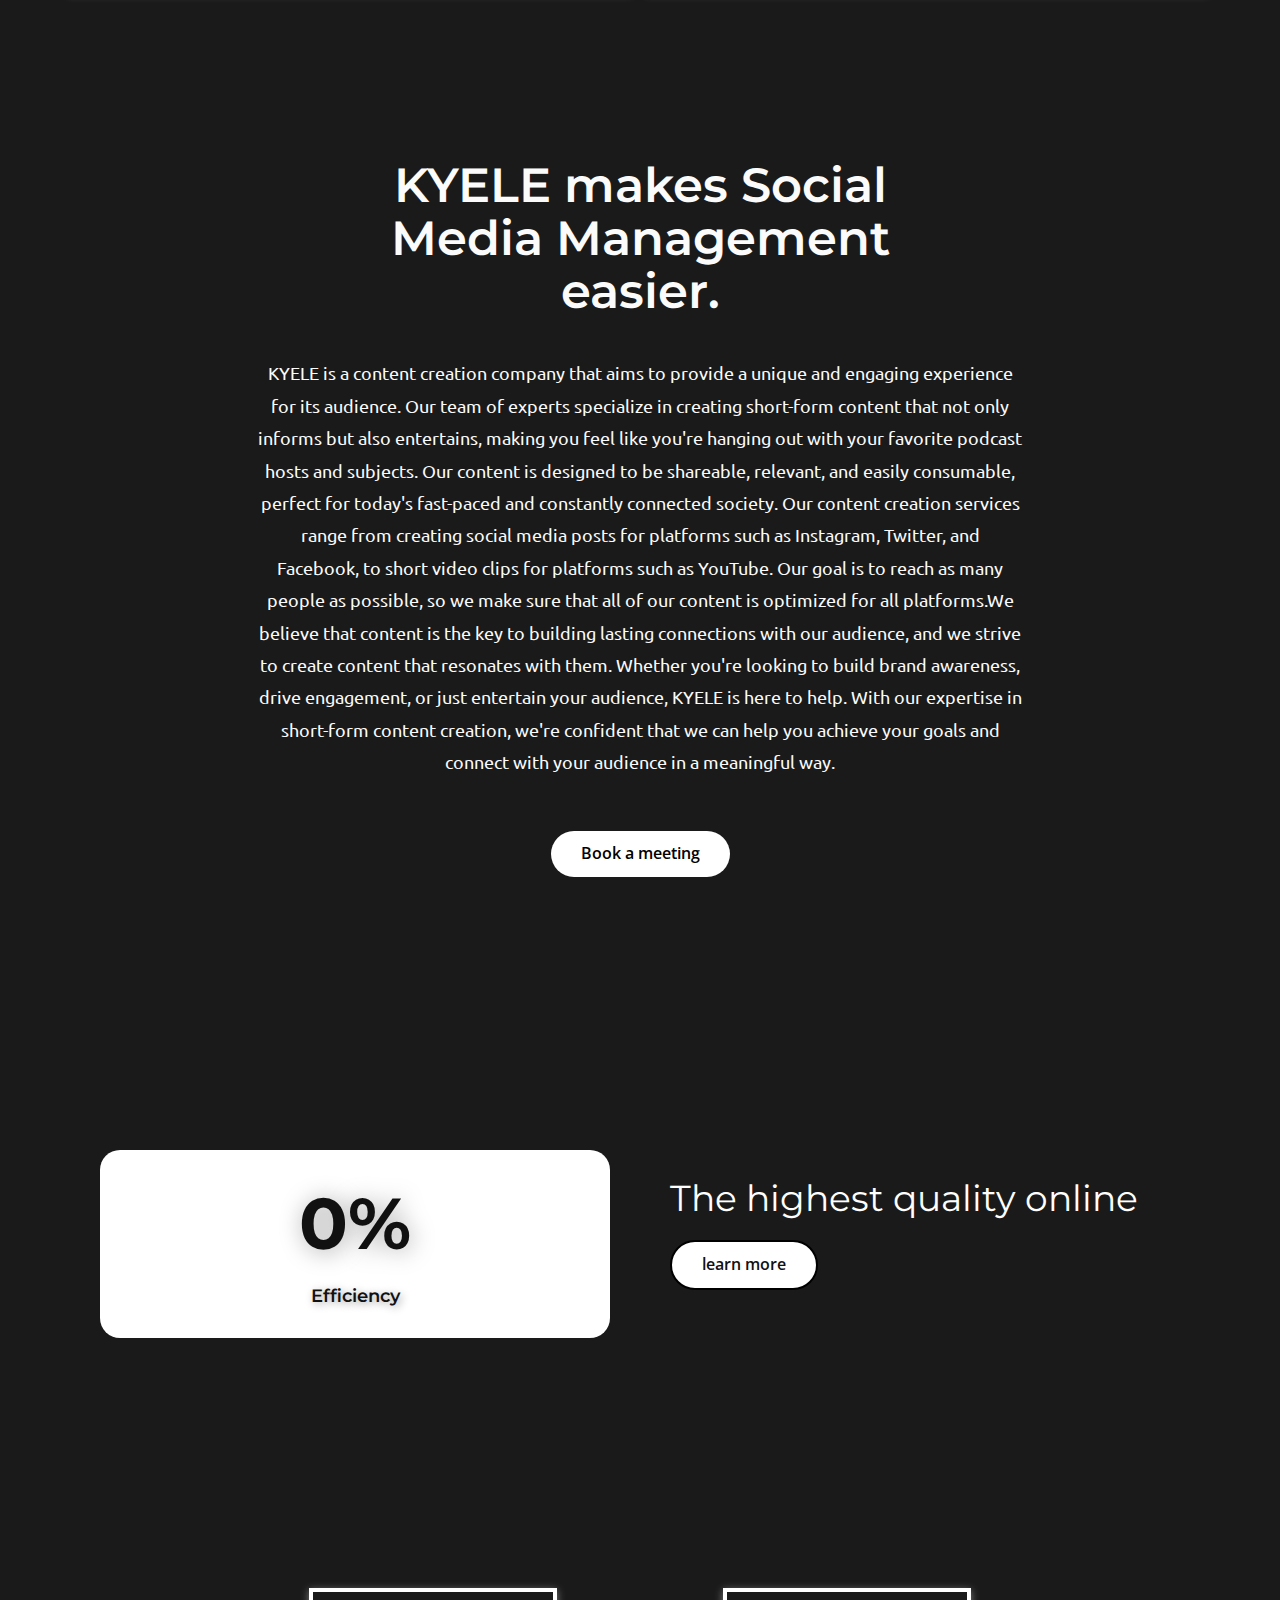
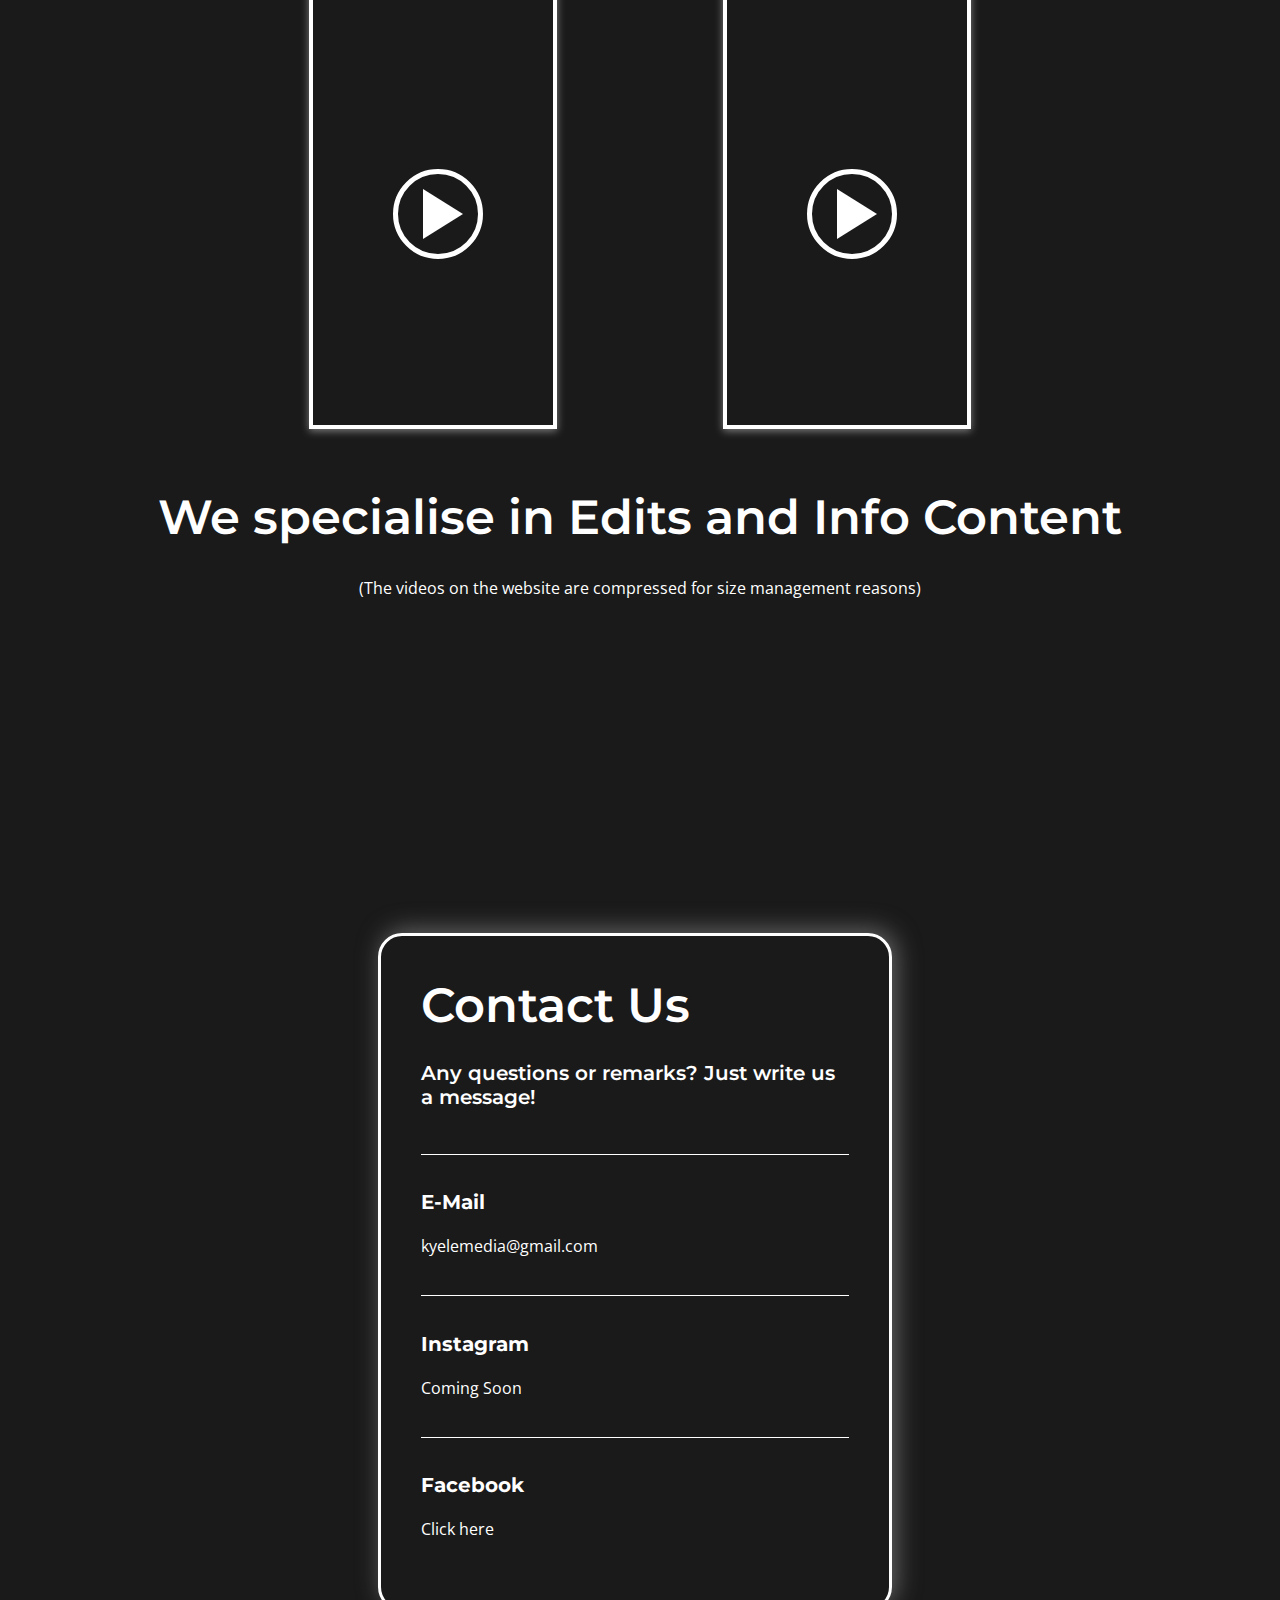
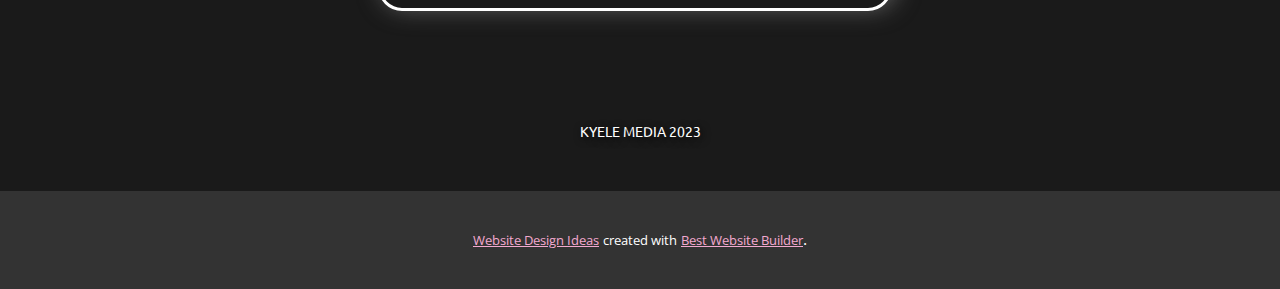
==== commit 5995ec3e: "v8" ====
--- a/index.html
+++ b/index.html
@@ -14,10 +14,11 @@
     <meta name="author" content="Kyele Media">
     <meta property="og:title" content="Short-Form Content Agency - Optimize Your Online Presence">
     <meta property="og:description" content="Maximize your online impact with Kyele Media's professional short-form video editing services. Book Now a Free Discovery Meeting">
-    <meta property="og:image" content="https://kyelemedia.github.io/images/kyelemediua-6.png">
+    <meta property="og:image" content="https://kyelemedia.github.io/images/kyelemediua-7.png">
     <meta property="og:url" content="https://kyelemedia.github.io/">
     <link id="u-theme-google-font" rel="stylesheet" href="https://fonts.googleapis.com/css?family=Montserrat:100,100i,200,200i,300,300i,400,400i,500,500i,600,600i,700,700i,800,800i,900,900i|Open+Sans:300,300i,400,400i,500,500i,600,600i,700,700i,800,800i">
     <link id="u-page-google-font" rel="stylesheet" href="https://fonts.googleapis.com/css?family=Montserrat:100,100i,200,200i,300,300i,400,400i,500,500i,600,600i,700,700i,800,800i,900,900i|Ubuntu:300,300i,400,400i,500,500i,700,700i">
+    
     
     
     
@@ -70,7 +71,7 @@
         <div class="u-clearfix u-expanded-width u-gutter-0 u-layout-wrap u-layout-wrap-1">
           <div class="u-layout" style="">
             <div class="u-layout-row" style="">
-              <div class="u-align-left u-container-align-left u-container-style u-file-link u-layout-cell u-right-cell u-shape-rectangle u-size-30 u-size-xs-60 u-layout-cell-1" data-href="files/kyelemediua.png">
+              <div class="u-align-left u-container-style u-file-link u-layout-cell u-right-cell u-shape-rectangle u-size-30 u-size-xs-60 u-layout-cell-1" data-href="files/kyelemediua.png">
                 <div class="u-container-layout u-container-layout-1"></div>
               </div>
               <div class="u-align-center u-container-style u-layout-cell u-left-cell u-shape-rectangle u-size-30 u-size-xs-60 u-layout-cell-2" src="">
@@ -81,9 +82,9 @@
         </div>
         <h1 class="u-align-center u-text u-text-custom-color-4 u-text-1" data-lang-en="Online School" data-animation-name="customAnimationIn" data-animation-direction="" data-animation-duration="1000"> Revolutionize Your Social Media Presence with KYELE Media<br>The Short-Form Content Experts
         </h1>
+        <img class="u-image u-image-default u-image-1" src="images/0215_3_.gif" alt="" data-image-width="720" data-image-height="720" data-animation-name="customAnimationIn" data-animation-duration="1000" data-animation-delay="0" data-animation-direction="">
         <a href="Short-Form-Content-Agency.html#sec-39df" class="u-active-white u-align-left u-border-none u-btn u-btn-round u-button-style u-gradient u-hover-feature u-hover-white u-none u-radius-50 u-text-active-black u-text-black u-text-hover-black u-btn-1" data-animation-name="" data-animation-duration="0" data-animation-delay="0" data-animation-direction="" data-lang-en="{&quot;content&quot;:&quot;learn more&quot;,&quot;href&quot;:&quot;https://nicepage.app&quot;}">Learn more<br>
         </a>
-        <img class="u-image u-image-default u-image-1" src="images/CopiadiLogoAbbigliamentoFemminileGrassettoColoratoRosaRosso1.png" alt="" data-image-width="500" data-image-height="500" data-animation-name="customAnimationIn" data-animation-duration="1000" data-animation-delay="0" data-animation-direction="">
       </div>
       
     </section>
@@ -173,12 +174,38 @@
       </div>
       
     </section>
-    <section class="u-align-center u-clearfix u-grey-90 u-section-5" id="carousel_3030">
+    <section class="u-align-center u-clearfix u-grey-90 u-section-5" id="sec-1711">
+      <div class="u-clearfix u-sheet u-sheet-1">
+        <div class="u-align-center-xs u-align-left-lg u-align-left-md u-align-left-sm u-align-left-xl u-border-4 u-border-white u-hover-feature u-uploaded-video u-video u-video-1">
+          <div class="embed-responsive">
+            <video class="embed-responsive-item">
+              <source src="files/jwallcompressed.mp4" type="video/mp4">
+              <p>Your browser does not support HTML5 video.</p>
+            </video>
+            <button class="u-video-poster"></button>
+          </div>
+        </div>
+        <div class="u-align-center-xs u-align-left-lg u-align-left-md u-align-left-sm u-align-left-xl u-border-4 u-border-white u-hover-feature u-uploaded-video u-video u-video-2">
+          <div class="embed-responsive">
+            <video class="embed-responsive-item">
+              <source src="files/01194.mp4" type="video/mp4">
+              <p>Your browser does not support HTML5 video.</p>
+            </video>
+            <button class="u-video-poster"></button>
+          </div>
+        </div>
+        <h2 class="u-align-center-xs u-text u-text-default u-text-1">We specialise in Edits and Info Content</h2>
+        <p class="u-text u-text-2">(The videos on the website are compressed for size management reasons)</p>
+      </div>
+      
+      
+    </section>
+    <section class="u-align-center u-clearfix u-grey-90 u-section-6" id="carousel_3030">
       <div class="u-clearfix u-sheet u-sheet-1">
         <div class="u-align-center u-clearfix u-gutter-100 u-layout-wrap u-layout-wrap-1">
           <div class="u-layout">
             <div class="u-layout-row">
-              <div class="u-align-left u-container-style u-layout-cell u-radius-24 u-shape-round u-size-30 u-layout-cell-1">
+              <div class="u-align-left u-container-style u-layout-cell u-radius-24 u-shape-round u-size-30-lg u-size-30-xl u-size-59-md u-size-59-sm u-size-59-xs u-layout-cell-1">
                 <div class="u-border-3 u-border-white u-container-layout u-container-layout-1">
                   <h2 class="u-text u-text-body-alt-color u-text-1" data-lang-en="Contact Us">Contact Us</h2>
                   <h5 class="u-text u-text-body-alt-color u-text-default u-text-2" data-lang-en="​Any questions or remarks? Just write us a message!"> Any questions or remarks? Just write us a message!</h5>
@@ -211,7 +238,7 @@
                   </div>
                 </div>
               </div>
-              <div class="u-align-left u-container-style u-layout-cell u-shape-rectangle u-size-30 u-layout-cell-2" data-animation-name="" data-animation-duration="0" data-animation-delay="0" data-animation-direction=""></div>
+              <div class="u-align-left u-container-style u-layout-cell u-shape-rectangle u-size-1-md u-size-1-sm u-size-1-xs u-size-30-lg u-size-30-xl u-layout-cell-2" data-animation-name="" data-animation-duration="0" data-animation-delay="0" data-animation-direction=""></div>
             </div>
           </div>
         </div>
@@ -223,6 +250,19 @@
     <footer class="u-align-center u-clearfix u-footer u-grey-90 u-footer" id="sec-f416"><div class="u-clearfix u-sheet u-sheet-1">
         <p class="u-custom-font u-font-ubuntu u-small-text u-text u-text-variant u-text-white u-text-1">KYELE MEDIA 2023</p>
       </div></footer>
-    
+    <section class="u-backlink u-clearfix u-grey-80">
+      <a class="u-link" href="https://nicepage.com/website-design" target="_blank">
+        <span>Website Design Ideas</span>
+      </a>
+      <p class="u-text">
+        <span>created with</span>
+      </p>
+      <a class="u-link" href="https://nicepage.com/website-builder" target="_blank">
+        <span>Best Website Builder</span>
+      </a>. 
+    </section><span style="height: 64px; width: 64px; margin-left: 0px; margin-right: auto; margin-top: 0px; right: 20px; bottom: 20px; padding: 20px; background-image: none;" class="u-back-to-top u-icon u-icon-circle u-opacity u-opacity-85 u-text-black u-white" data-href="#">
+        <svg class="u-svg-link" preserveAspectRatio="xMidYMin slice" viewBox="0 0 551.13 551.13"><use xmlns:xlink="http://www.w3.org/1999/xlink" xlink:href="#svg-1d98"></use></svg>
+        <svg class="u-svg-content" enable-background="new 0 0 551.13 551.13" viewBox="0 0 551.13 551.13" xmlns="http://www.w3.org/2000/svg" id="svg-1d98"><path d="m275.565 189.451 223.897 223.897h51.668l-275.565-275.565-275.565 275.565h51.668z"></path></svg>
+    </span>
   
 </body></html>--- a/nicepage.css
+++ b/nicepage.css
@@ -40866,6 +40866,7 @@
 .u-header .u-nav-1 {
   font-weight: 400;
   font-size: 1rem;
+  letter-spacing: normal;
 }
 
 .u-header .u-nav-2 {
@@ -40880,10 +40881,6 @@
   .u-header .u-menu-1 {
     width: auto;
     margin-top: -42px;
-  }
-
-  .u-header .u-nav-1 {
-    letter-spacing: normal;
   }
 }
 
--- a/Short-Form-Content-Agency.css
+++ b/Short-Form-Content-Agency.css
@@ -18,7 +18,7 @@
 }
 
 .u-section-1 .u-container-layout-1 {
-  padding: 130px 50px 30px 30px;
+  padding: 0;
 }
 
 .u-section-1 .u-layout-cell-2 {
@@ -41,23 +41,23 @@
   margin: -497px auto 0;
 }
 
+.u-section-1 .u-image-1 {
+  width: 175px;
+  height: 175px;
+  --animation-custom_in-translate_x: 0px;
+  --animation-custom_in-translate_y: -300px;
+  --animation-custom_in-opacity: 0;
+  --animation-custom_in-rotate: 0deg;
+  --animation-custom_in-scale: 1;
+  margin: -523px auto 0;
+}
+
 .u-section-1 .u-btn-1 {
   letter-spacing: normal;
   text-transform: none;
   font-weight: 600;
   background-image: linear-gradient(to right, white, #e5e5e5);
-  margin: 180px auto 0;
-}
-
-.u-section-1 .u-image-1 {
-  width: 175px;
-  height: 89px;
-  --animation-custom_in-translate_x: 0px;
-  --animation-custom_in-translate_y: -300px;
-  --animation-custom_in-opacity: 0;
-  --animation-custom_in-rotate: 0deg;
-  --animation-custom_in-scale: 1;
-  margin: -713px auto 399px;
+  margin: 528px auto 60px;
 }
 
 @media (max-width: 1199px) {
@@ -75,19 +75,25 @@
 
   .u-section-1 .u-layout-cell-2 {
     min-height: 701px;
+  }
+
+  .u-section-1 .u-image-1 {
+    margin-top: -506px;
   }
 
   .u-section-1 .u-btn-1 {
     letter-spacing: 1px;
     transition-duration: 0.5s;
     transform: translateX(0px) translateY(0px) scale(1) rotate(0deg);
+    margin-top: 511px;
+    margin-bottom: 15px;
     padding: 18px 57px 19px;
   }
 }
 
 @media (max-width: 991px) {
   .u-section-1 .u-sheet-1 {
-    min-height: 100vh;
+    min-height: 991px;
   }
 
   .u-section-1 .u-layout-cell-1 {
@@ -95,27 +101,17 @@
   }
 
   .u-section-1 .u-container-layout-1 {
-    padding-top: 30px;
+    padding-top: 0;
     padding-left: 50px;
+    padding-right: 50px;
   }
 
   .u-section-1 .u-layout-cell-2 {
     min-height: 671px;
   }
 
-  .u-section-1 .u-text-1 {
-    width: auto;
-    margin-top: -748px;
-    margin-left: 15px;
-    margin-right: 15px;
-  }
-
   .u-section-1 .u-btn-1 {
-    margin-top: 224px;
-  }
-
-  .u-section-1 .u-image-1 {
-    margin-top: -723px;
+    margin-top: 418px;
     margin-bottom: 60px;
   }
 }
@@ -130,8 +126,8 @@
   }
 
   .u-section-1 .u-container-layout-1 {
-    padding-left: 10px;
-    padding-right: 10px;
+    padding-left: 0;
+    padding-right: 0;
   }
 
   .u-section-1 .u-layout-cell-2 {
@@ -139,18 +135,18 @@
   }
 
   .u-section-1 .u-text-1 {
-    margin-top: -947px;
+    width: auto;
+    margin-top: -1096px;
     margin-left: 0;
     margin-right: 0;
   }
 
+  .u-section-1 .u-image-1 {
+    margin-top: -707px;
+  }
+
   .u-section-1 .u-btn-1 {
-    transform: translateX(0px) translateY(0px) scale(1) rotate(0deg);
-    margin-top: 316px;
-  }
-
-  .u-section-1 .u-image-1 {
-    margin-top: -1085px;
+    margin-top: 665px;
   }
 }
 
@@ -169,15 +165,15 @@
 
   .u-section-1 .u-text-1 {
     font-size: 1.875rem;
-    margin-top: -574px;
+    margin-top: -671px;
+  }
+
+  .u-section-1 .u-image-1 {
+    margin-top: -1132px;
   }
 
   .u-section-1 .u-btn-1 {
-    margin-top: 286px;
-  }
-
-  .u-section-1 .u-image-1 {
-    margin-top: -648px;
+    margin-top: 1051px;
   }
 }
 
@@ -223,7 +219,6 @@
   grid-template-columns: calc(50% - 7.5px) calc(50% - 7.5px);
   min-height: 177px;
   grid-gap: 15px 15px;
-  grid-auto-columns: calc(50% - 7.5px);
 }
 
 .u-section-2 .u-list-item-1 {
@@ -284,7 +279,6 @@
 
 @media (max-width: 1199px) {
   .u-section-2 .u-repeater-1 {
-    grid-template-columns: repeat(2, calc(50% - 7.5px));
     min-height: 146px;
   }
 
@@ -342,7 +336,6 @@
 
   .u-section-2 .u-repeater-1 {
     grid-template-columns: 100%;
-    grid-auto-columns: calc(100% - 0px);
   }
 
   .u-section-2 .u-text-3 {
@@ -372,8 +365,7 @@
   }
 
   .u-section-2 .u-repeater-1 {
-    grid-template-columns: repeat(2, calc(50% - 7.5px));
-    grid-auto-columns: 100%;
+    grid-template-columns: calc(50% - 7.5px) calc(50% - 7.5px);
   }
 
   .u-section-2 .u-text-2 {
@@ -781,7 +773,8 @@
   }
 
   .u-section-4 .u-layout-wrap-1 {
-    margin-top: 457px;
+    margin-top: 213px;
+    margin-bottom: 60px;
   }
 
   .u-section-4 .u-layout-cell-1 {
@@ -884,46 +877,205 @@
 }
 
 .u-section-5 .u-sheet-1 {
+  min-height: 950px;
+}
+
+.u-section-5 .u-video-1 {
+  height: 441px;
+  width: 248px;
+  transition-duration: 0.5s;
+  text-shadow: 0px 0px 0px rgba(0,0,0,0);
+  box-shadow: 0px 2px 8px 0px rgba(128,128,128,1);
+  transform: translateX(0px) translateY(0px) scale(1) rotate(0deg);
+  margin: 52px 239px 0 auto;
+}
+
+.u-section-5 .u-video-2 {
+  height: 441px;
+  width: 248px;
+  transition-duration: 0.5s;
+  text-shadow: 0px 0px 0px rgba(0,0,0,0);
+  box-shadow: 0px 2px 8px 0px rgba(128,128,128,1);
+  margin: -441px auto 0 239px;
+}
+
+.u-section-5 .u-text-1 {
+  margin: 62px 88px 0;
+}
+
+.u-section-5 .u-text-2 {
+  width: 680px;
+  margin: 32px auto 60px;
+}
+
+@media (max-width: 1199px) {
+  .u-section-5 .u-video-2 {
+    transform: translateX(0px) translateY(0px) scale(1) rotate(0deg);
+    margin-top: 20px;
+    margin-bottom: initial;
+  }
+}
+
+@media (max-width: 991px) {
+  .u-section-5 .u-sheet-1 {
+    min-height: 1238px;
+  }
+
+  .u-section-5 .u-video-2 {
+    margin-left: auto;
+    margin-bottom: 0;
+  }
+}
+
+@media (max-width: 767px) {
+  .u-section-5 .u-video-1 {
+    width: 250px;
+    margin-top: 40px;
+    margin-right: 0;
+  }
+
+  .u-section-5 .u-video-2 {
+    width: 250px;
+    margin-top: -441px;
+    margin-left: 0;
+  }
+
+  .u-section-5 .u-text-1 {
+    width: auto;
+    margin-top: 15px;
+    margin-right: auto;
+    margin-left: 22px;
+  }
+
+  .u-section-5 .u-text-2 {
+    width: auto;
+    margin-top: 48px;
+    margin-left: 0;
+    margin-right: 0;
+  }
+}
+
+@media (max-width: 575px) {
+  .u-section-5 .u-sheet-1 {
+    min-height: 1406px;
+  }
+
+  .u-section-5 .u-video-1 {
+    margin-top: 567px;
+    margin-right: auto;
+  }
+
+  .u-section-5 .u-video-2 {
+    margin-top: -980px;
+    margin-left: auto;
+  }
+
+  .u-section-5 .u-text-1 {
+    margin-top: 600px;
+    margin-left: 7px;
+    margin-right: 7px;
+  }
+
+  .u-section-5 .u-text-2 {
+    margin-top: 32px;
+  }
+}
+
+.u-section-5 .u-video-1,
+.u-section-5 .u-video-1:before,
+.u-section-5 .u-video-1 > .u-container-layout:before {
+  transition-property: fill, color, background-color, stroke-width, border-style, border-width, border-top-width, border-left-width, border-right-width, border-bottom-width, custom-border, borders, box-shadow, text-shadow, opacity, border-radius, stroke, border-color, font-size, font-style, font-weight, text-decoration, letter-spacing, transform, background-image, image-zoom, background-size, background-position;
+}
+
+.u-section-5 .u-video-1.u-video-1.u-video-1:hover {
+  box-shadow: 2px 2px 8px 0px rgba(128,128,128,1) !important;
+  transform: translateX(0px) translateY(px) scale(1) rotate(0deg) !important;
+  text-shadow: 0px 0px 0px rgba(0,0,0,0) !important;
+}
+
+.u-section-5 .u-video-1.u-video-1.u-video-1.hover {
+  box-shadow: 2px 2px 8px 0px rgba(128,128,128,1) !important;
+  transform: translateX(0px) translateY(px) scale(1) rotate(0deg) !important;
+  text-shadow: 0px 0px 0px rgba(0,0,0,0) !important;
+}
+
+.u-section-5 .u-container-layout:hover .u-video-1 {
+  transform: rotate(0deg) scale(1) translateX(0px) translateY(0px) !important;
+}
+
+.u-container-layout.hover .u-section-5 .u-video-1 {
+  transform: rotate(0deg) scale(1) translateX(0px) translateY(0px) !important;
+}
+
+.u-section-5 .u-video-2,
+.u-section-5 .u-video-2:before,
+.u-section-5 .u-video-2 > .u-container-layout:before {
+  transition-property: fill, color, background-color, stroke-width, border-style, border-width, border-top-width, border-left-width, border-right-width, border-bottom-width, custom-border, borders, box-shadow, text-shadow, opacity, border-radius, stroke, border-color, font-size, font-style, font-weight, text-decoration, letter-spacing, transform, background-image, image-zoom, background-size, background-position;
+}
+
+.u-section-5 .u-video-2.u-video-2.u-video-2:hover {
+  box-shadow: 2px 2px 8px 0px rgba(128,128,128,1) !important;
+  transform: translateX(0px) translateY(px) scale(1) rotate(0deg) !important;
+  text-shadow: 0px 0px 0px rgba(0,0,0,0) !important;
+}
+
+.u-section-5 .u-video-2.u-video-2.u-video-2.hover {
+  box-shadow: 2px 2px 8px 0px rgba(128,128,128,1) !important;
+  transform: translateX(0px) translateY(px) scale(1) rotate(0deg) !important;
+  text-shadow: 0px 0px 0px rgba(0,0,0,0) !important;
+}
+
+.u-section-5 .u-container-layout:hover .u-video-2 {
+  transform: rotate(0deg) scale(1) translateX(0px) translateY(0px) !important;
+}
+
+.u-container-layout.hover .u-section-5 .u-video-2 {
+  transform: rotate(0deg) scale(1) translateX(0px) translateY(0px) !important;
+} .u-section-6 {
+  background-image: none;
+}
+
+.u-section-6 .u-sheet-1 {
   min-height: 732px;
 }
 
-.u-section-5 .u-layout-wrap-1 {
+.u-section-6 .u-layout-wrap-1 {
   width: 1128px;
   margin: 47px -296px 60px auto;
 }
 
-.u-section-5 .u-layout-cell-1 {
+.u-section-6 .u-layout-cell-1 {
   min-height: 685px;
 }
 
-.u-section-5 .u-container-layout-1 {
+.u-section-6 .u-container-layout-1 {
   box-shadow: 4px -3px 24px 0px rgba(128,128,128,0.75);
   padding: 30px 40px;
 }
 
-.u-section-5 .u-text-1 {
+.u-section-6 .u-text-1 {
   margin: 13px 0 0;
 }
 
-.u-section-5 .u-text-2 {
+.u-section-6 .u-text-2 {
   margin: 29px 0 0;
 }
 
-.u-section-5 .u-list-1 {
+.u-section-6 .u-list-1 {
   margin: 45px 0 0;
 }
 
-.u-section-5 .u-repeater-1 {
+.u-section-6 .u-repeater-1 {
   grid-template-columns: 100%;
   min-height: 424px;
   grid-gap: 0px 0px;
 }
 
-.u-section-5 .u-container-layout-2 {
+.u-section-6 .u-container-layout-2 {
   padding: 10px 10px 10px 0;
 }
 
-.u-section-5 .u-text-3 {
+.u-section-6 .u-text-3 {
   margin-bottom: 0;
   margin-top: 0;
   font-size: 1.25rem;
@@ -931,20 +1083,20 @@
   font-weight: 700;
 }
 
-.u-section-5 .u-text-4 {
+.u-section-6 .u-text-4 {
   margin: 20px auto 0 0;
 }
 
-.u-section-5 .u-btn-1 {
+.u-section-6 .u-btn-1 {
   background-image: none;
   padding: 0;
 }
 
-.u-section-5 .u-container-layout-3 {
+.u-section-6 .u-container-layout-3 {
   padding: 10px 10px 10px 0;
 }
 
-.u-section-5 .u-text-5 {
+.u-section-6 .u-text-5 {
   margin-bottom: 0;
   margin-top: 0;
   font-size: 1.25rem;
@@ -952,15 +1104,15 @@
   font-weight: 700;
 }
 
-.u-section-5 .u-text-6 {
+.u-section-6 .u-text-6 {
   margin: 20px auto 0 0;
 }
 
-.u-section-5 .u-container-layout-4 {
+.u-section-6 .u-container-layout-4 {
   padding: 10px 10px 10px 0;
 }
 
-.u-section-5 .u-text-7 {
+.u-section-6 .u-text-7 {
   margin-bottom: 0;
   margin-top: 0;
   font-size: 1.25rem;
@@ -968,79 +1120,80 @@
   font-weight: 700;
 }
 
-.u-section-5 .u-text-8 {
+.u-section-6 .u-text-8 {
   margin: 20px auto 0 0;
 }
 
-.u-section-5 .u-btn-2 {
+.u-section-6 .u-btn-2 {
   background-image: none;
   padding: 0;
 }
 
-.u-section-5 .u-layout-cell-2 {
+.u-section-6 .u-layout-cell-2 {
   min-height: 685px;
 }
 
 @media (max-width: 1199px) {
-  .u-section-5 .u-sheet-1 {
+  .u-section-6 .u-sheet-1 {
     min-height: 636px;
   }
 
-  .u-section-5 .u-list-1 {
+  .u-section-6 .u-list-1 {
     margin-right: initial;
     margin-left: initial;
   }
 }
 
 @media (max-width: 991px) {
-  .u-section-5 .u-sheet-1 {
-    min-height: 96px;
-  }
-
-  .u-section-5 .u-layout-wrap-1 {
+  .u-section-6 .u-sheet-1 {
+    min-height: 1137px;
+  }
+
+  .u-section-6 .u-layout-wrap-1 {
     width: 720px;
     margin-right: 0;
-  }
-
-  .u-section-5 .u-layout-cell-1 {
+    margin-bottom: 0;
+  }
+
+  .u-section-6 .u-layout-cell-1 {
     min-height: 100px;
   }
 
-  .u-section-5 .u-container-layout-1 {
+  .u-section-6 .u-container-layout-1 {
     padding-left: 30px;
     padding-right: 30px;
   }
 
-  .u-section-5 .u-layout-cell-2 {
+  .u-section-6 .u-layout-cell-2 {
     min-height: 437px;
   }
 }
 
 @media (max-width: 767px) {
-  .u-section-5 .u-sheet-1 {
+  .u-section-6 .u-sheet-1 {
     min-height: 196px;
   }
 
-  .u-section-5 .u-layout-wrap-1 {
+  .u-section-6 .u-layout-wrap-1 {
     width: 540px;
   }
 
-  .u-section-5 .u-layout-cell-2 {
+  .u-section-6 .u-layout-cell-2 {
     min-height: 656px;
   }
 }
 
 @media (max-width: 575px) {
-  .u-section-5 .u-layout-wrap-1 {
+  .u-section-6 .u-layout-wrap-1 {
     width: 340px;
   }
 
-  .u-section-5 .u-container-layout-1 {
+  .u-section-6 .u-container-layout-1 {
     padding-left: 20px;
     padding-right: 20px;
   }
 
-  .u-section-5 .u-layout-cell-2 {
+  .u-section-6 .u-layout-cell-2 {
     min-height: 413px;
   }
 }
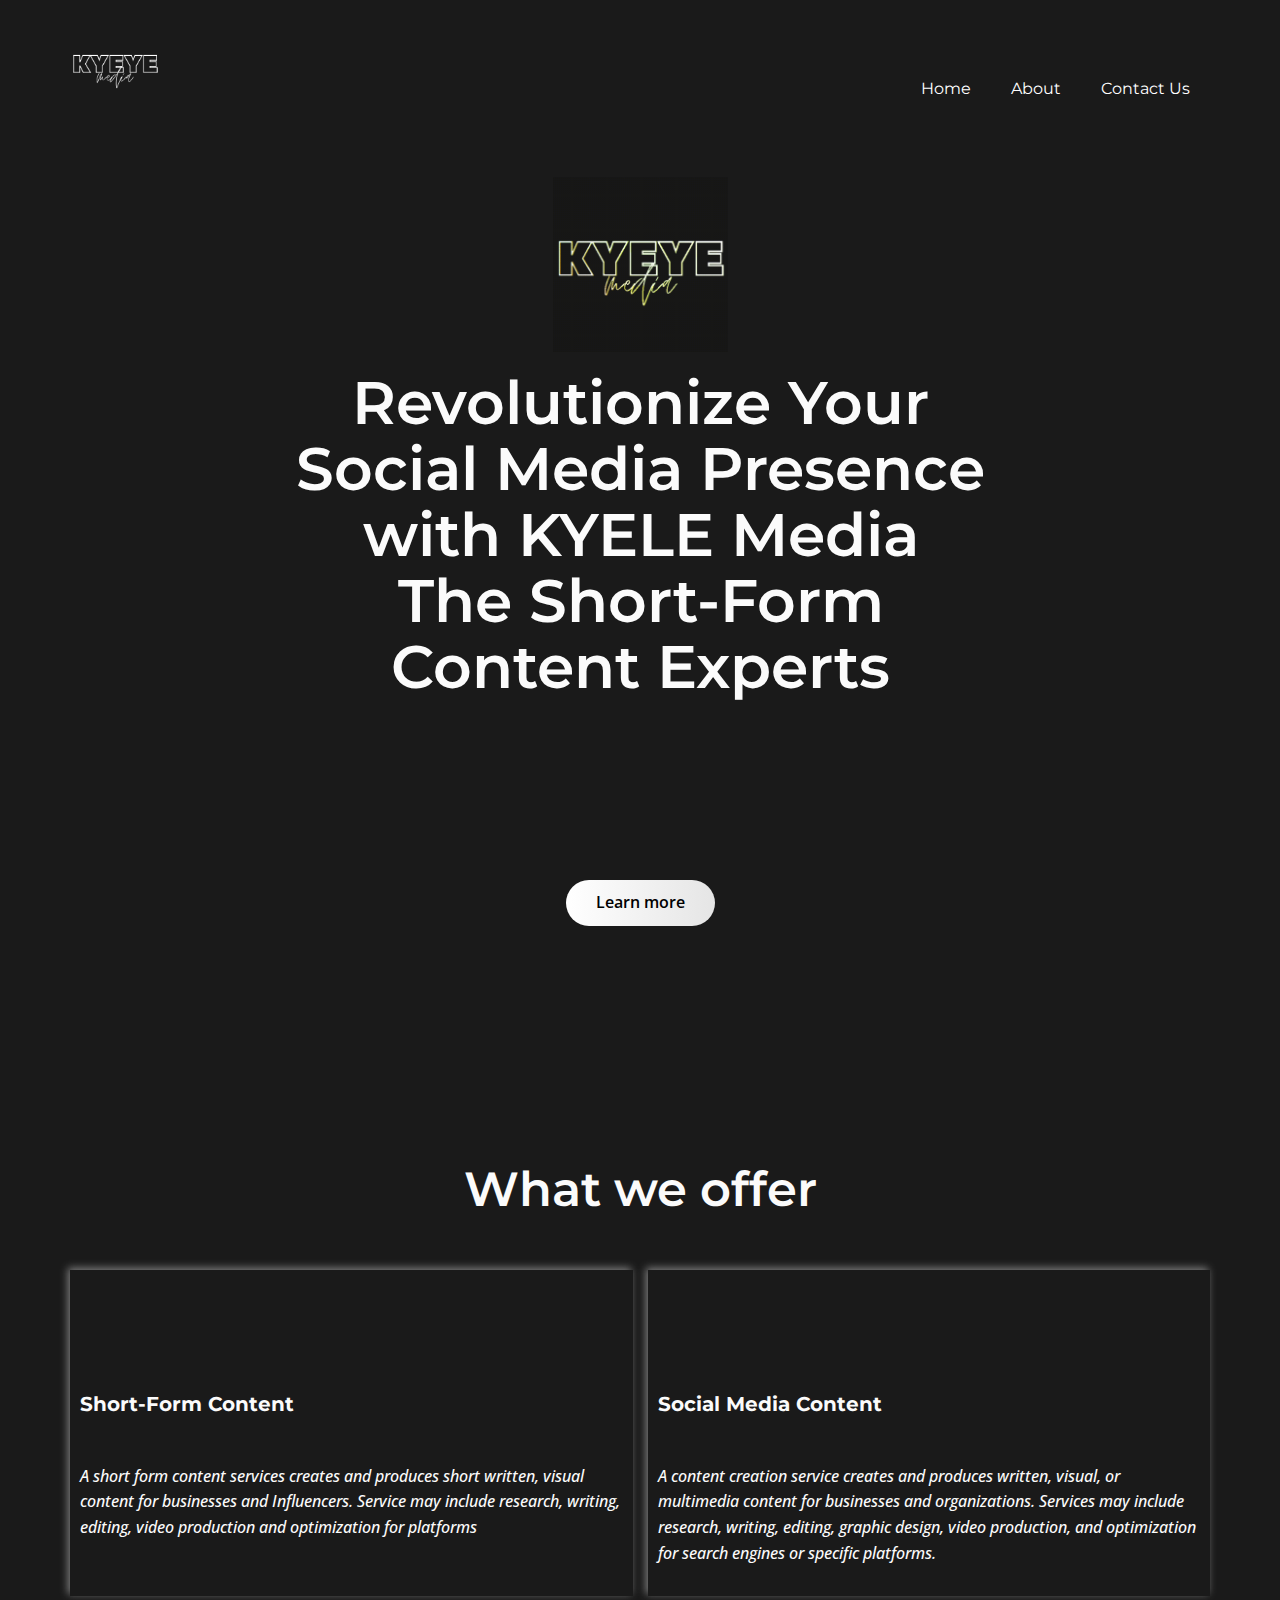
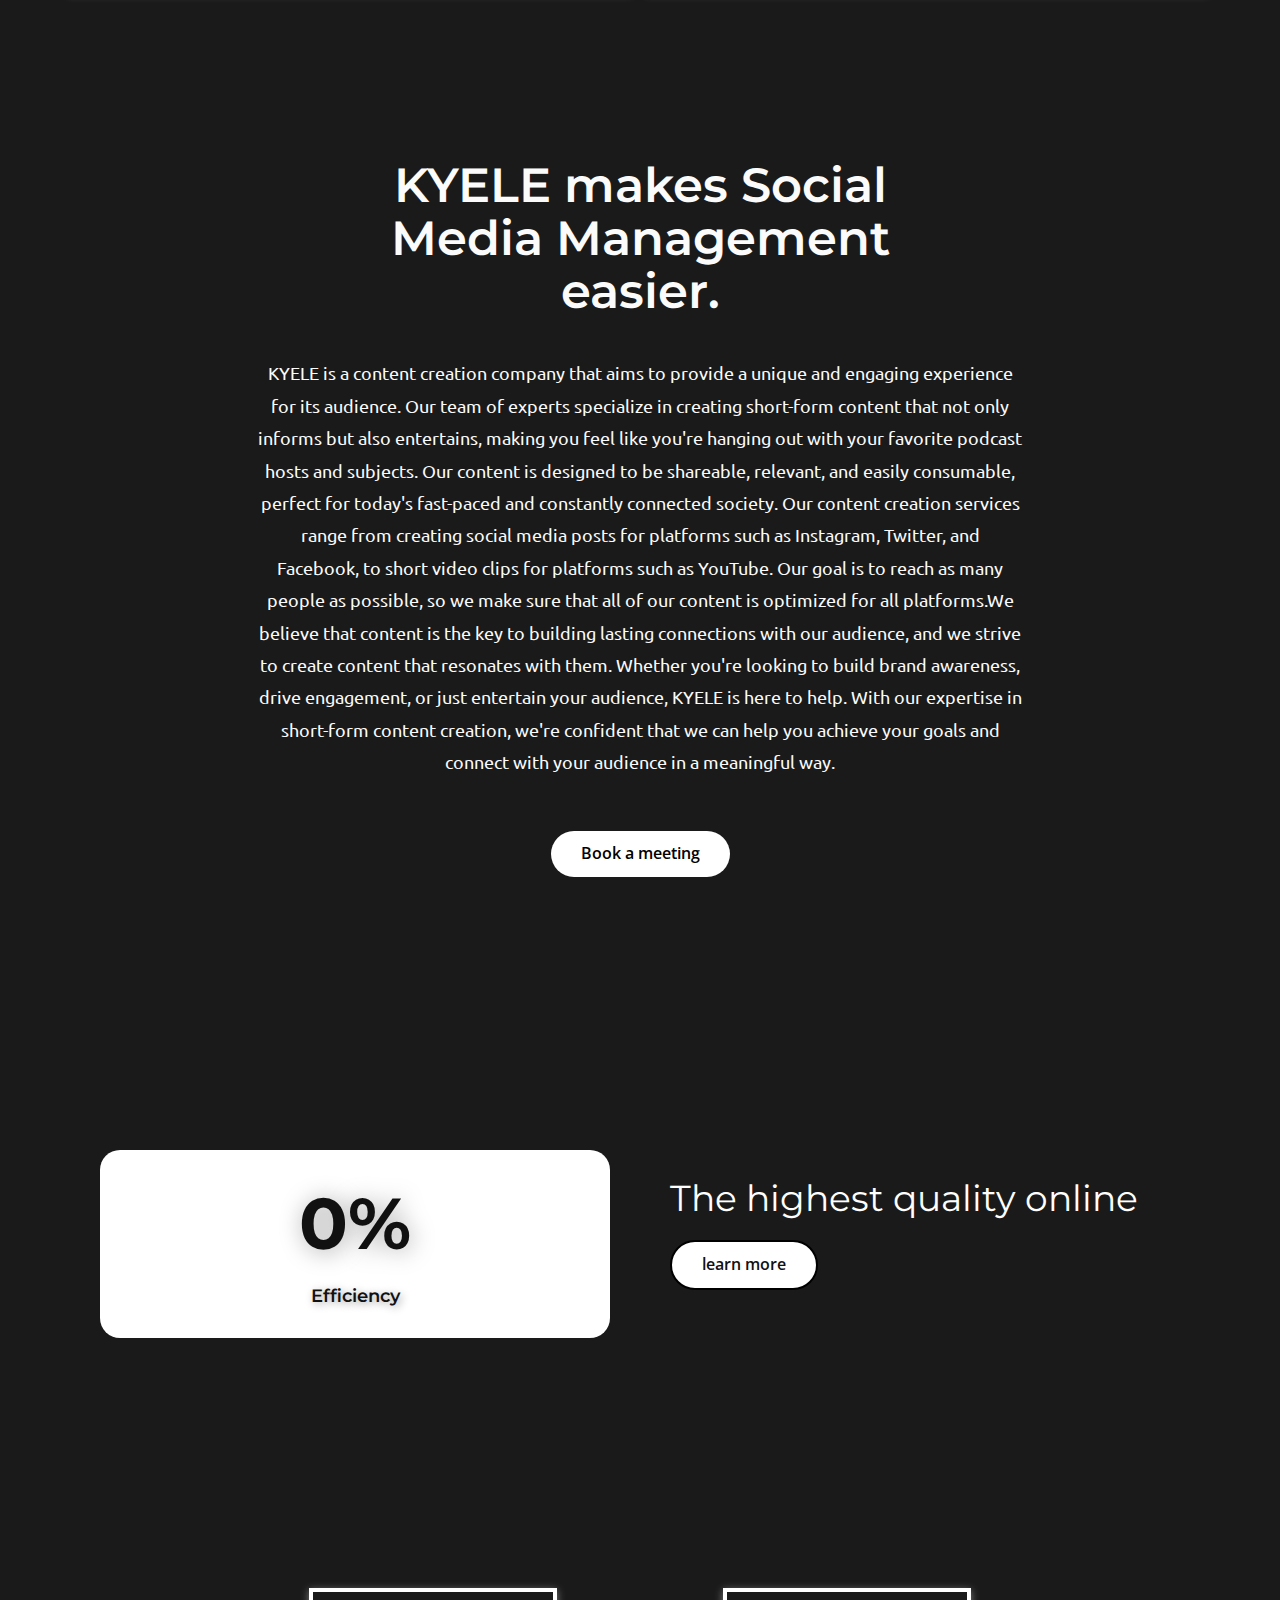
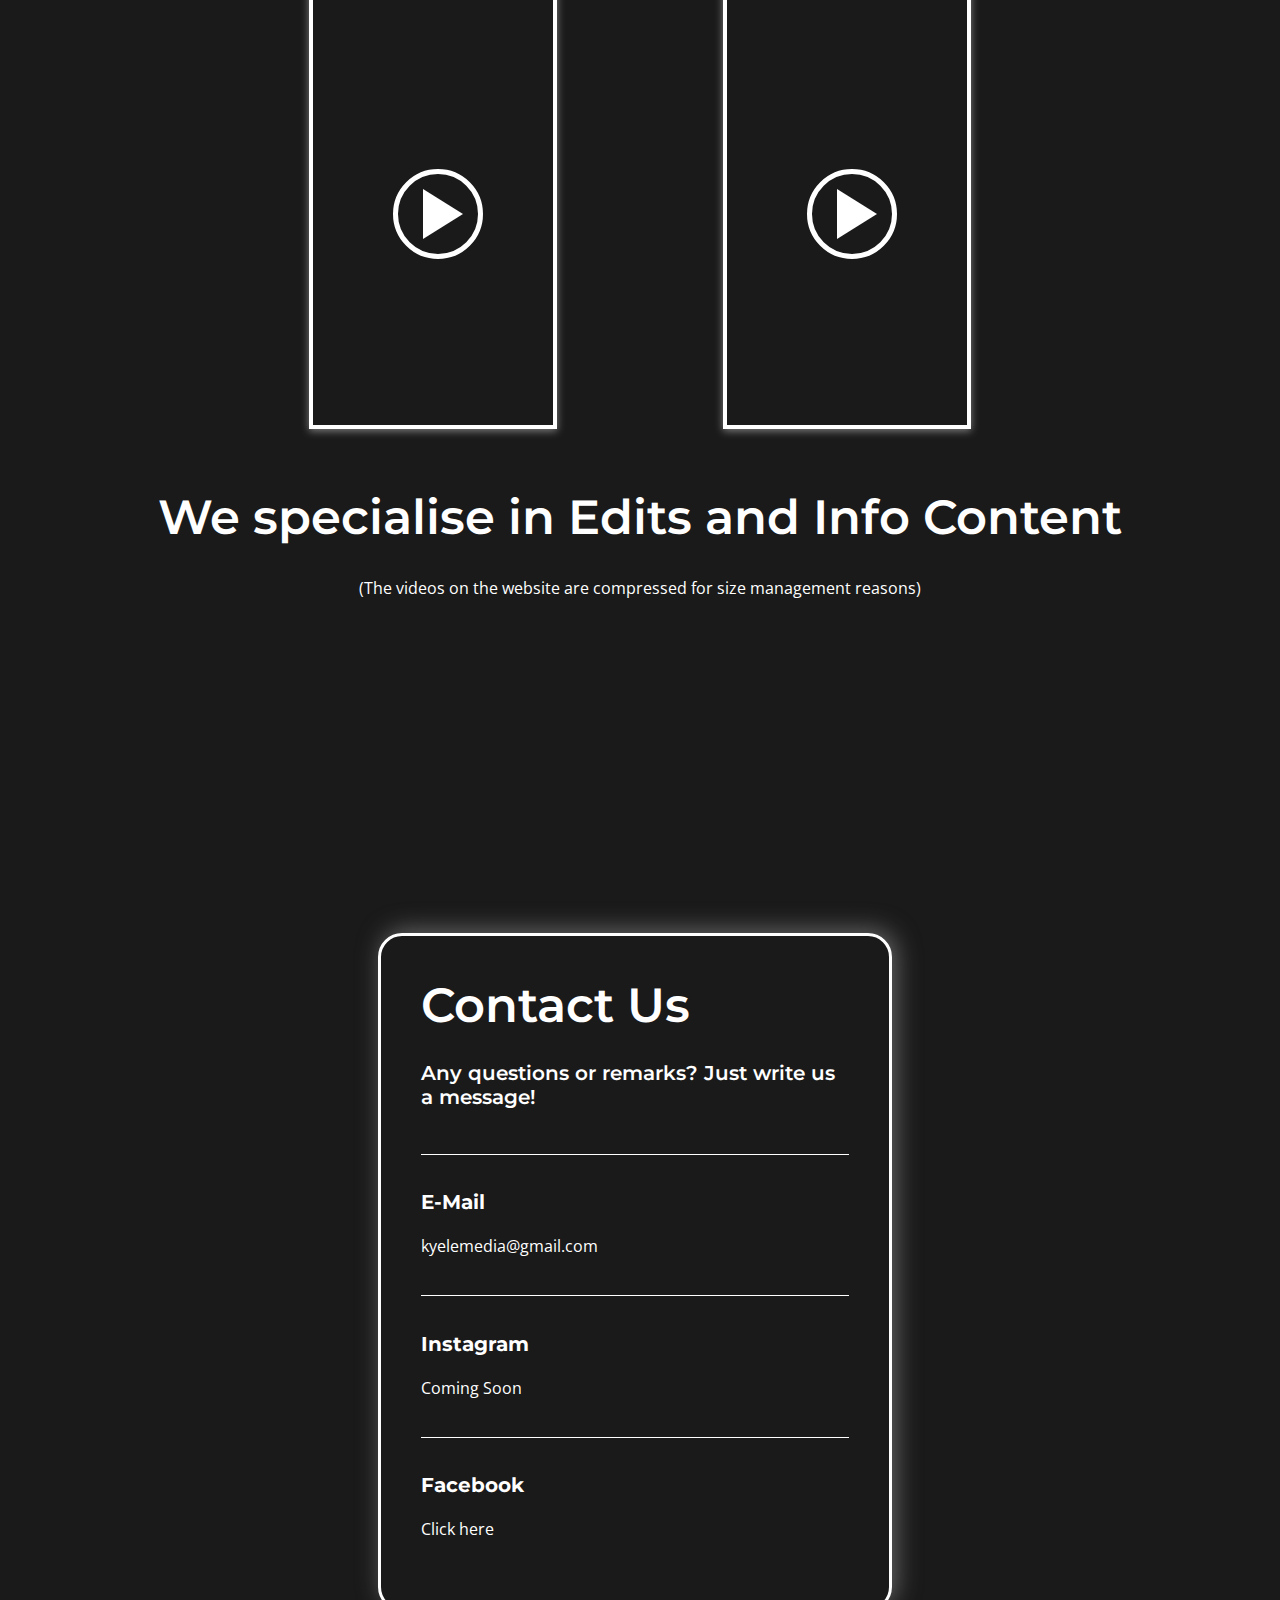
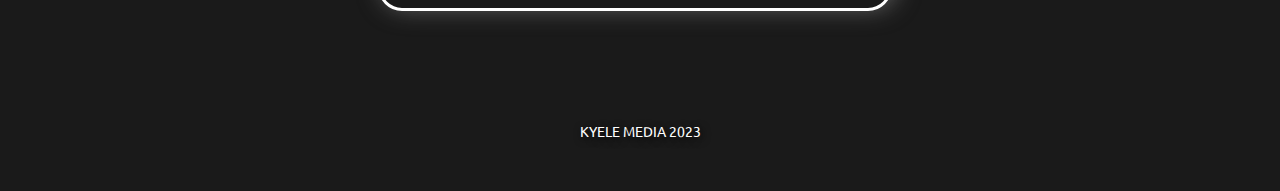
==== commit 22e70212: "Merge branch 'main' of https://github.com/KyeleMedia/kyelemedia.github.io" ====
--- a/index.html
+++ b/index.html
@@ -250,19 +250,6 @@
     <footer class="u-align-center u-clearfix u-footer u-grey-90 u-footer" id="sec-f416"><div class="u-clearfix u-sheet u-sheet-1">
         <p class="u-custom-font u-font-ubuntu u-small-text u-text u-text-variant u-text-white u-text-1">KYELE MEDIA 2023</p>
       </div></footer>
-    <section class="u-backlink u-clearfix u-grey-80">
-      <a class="u-link" href="https://nicepage.com/website-design" target="_blank">
-        <span>Website Design Ideas</span>
-      </a>
-      <p class="u-text">
-        <span>created with</span>
-      </p>
-      <a class="u-link" href="https://nicepage.com/website-builder" target="_blank">
-        <span>Best Website Builder</span>
-      </a>. 
-    </section><span style="height: 64px; width: 64px; margin-left: 0px; margin-right: auto; margin-top: 0px; right: 20px; bottom: 20px; padding: 20px; background-image: none;" class="u-back-to-top u-icon u-icon-circle u-opacity u-opacity-85 u-text-black u-white" data-href="#">
-        <svg class="u-svg-link" preserveAspectRatio="xMidYMin slice" viewBox="0 0 551.13 551.13"><use xmlns:xlink="http://www.w3.org/1999/xlink" xlink:href="#svg-1d98"></use></svg>
-        <svg class="u-svg-content" enable-background="new 0 0 551.13 551.13" viewBox="0 0 551.13 551.13" xmlns="http://www.w3.org/2000/svg" id="svg-1d98"><path d="m275.565 189.451 223.897 223.897h51.668l-275.565-275.565-275.565 275.565h51.668z"></path></svg>
-    </span>
+
   
-</body></html>+</body></html>
